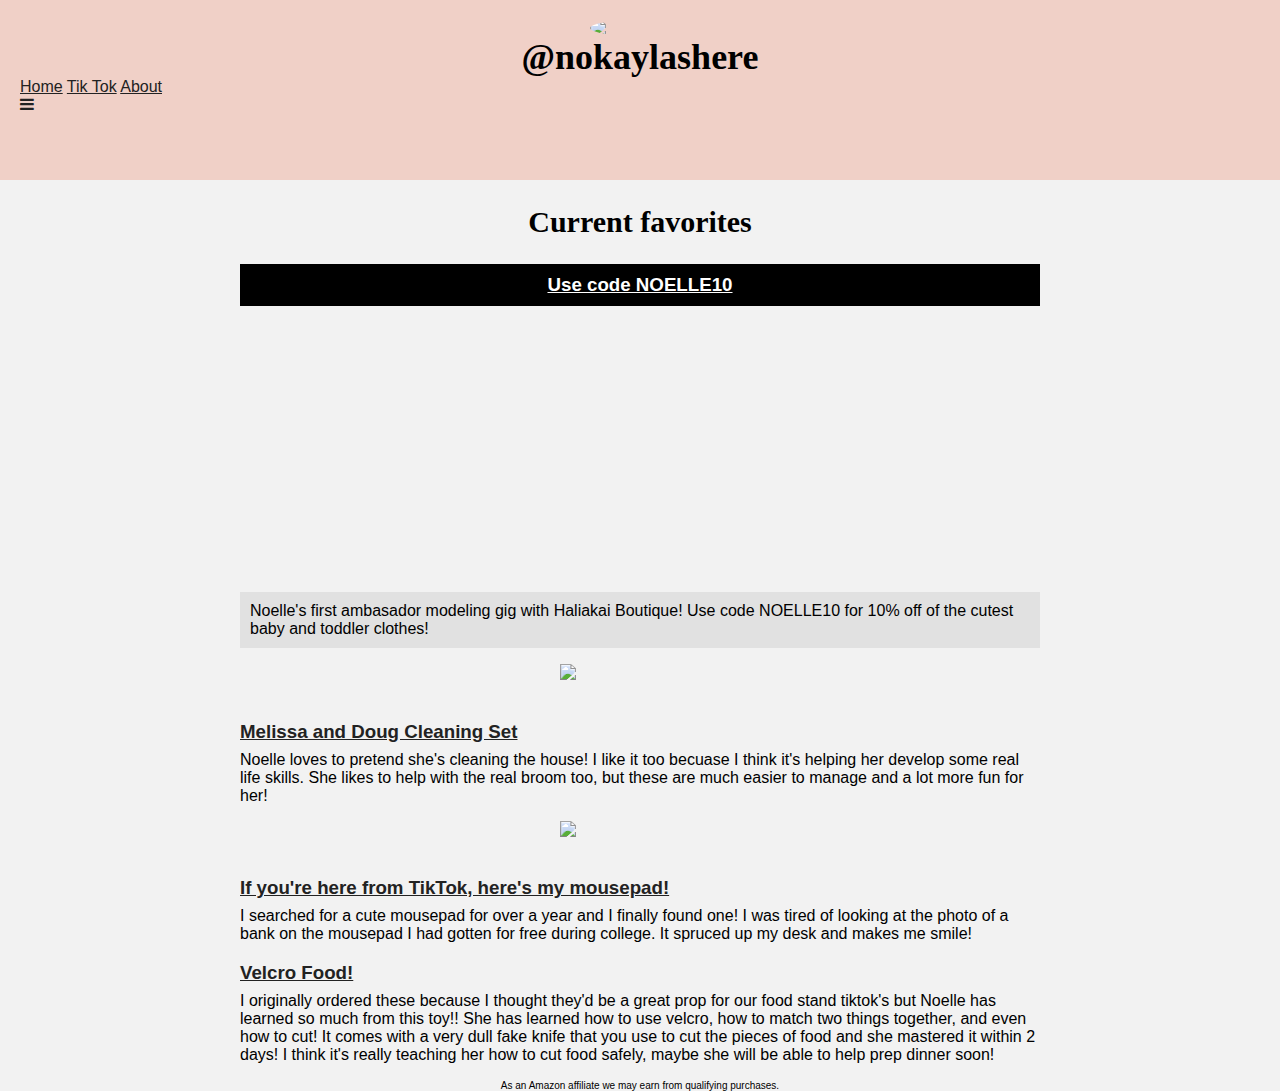
==== index.html @ 0a33a8ba "Fix image rename" ====
<!doctype html>
<html class="no-js" lang="">

<head>
  <meta charset="utf-8">
  <title>No Kaylas Here</title>
  <meta name="description" content="">
  <meta name="viewport" content="width=device-width, initial-scale=1">

  <meta property="og:title" content="">
  <meta property="og:type" content="">
  <meta property="og:url" content="">
  <meta property="og:image" content="">

  <link rel="manifest" href="site.webmanifest">
  <link rel="apple-touch-icon" href="icon.png">
  <!-- Place favicon.ico in the root directory -->
  <!-- <link rel="stylesheet" href="css/normalize.css"> -->
  <link rel="stylesheet" href="css/main.css">
  <link rel="stylesheet" href="css/font.css">
  <link rel="stylesheet" href="https://cdnjs.cloudflare.com/ajax/libs/font-awesome/4.7.0/css/font-awesome.min.css">

  <meta name="theme-color" content="#fafafa">
</head>

<body>
  <nav style="height: 140px;">
    <div style="margin:auto;">
      <img style="height:auto; width:100px; border-radius: 50%; margin:auto; display:block;" src="goofynoellemommy.jpg">
      <h1 style="text-align: center; margin:0;">@nokaylashere</h1>
    </div>
    <div class="topnav">
      <div id="myLinks">
        <a href="/">Home</a>
        <!-- <a href="clothes.html">Clothes</a> -->
        <a href="tiktok.html">Tik Tok</a>
        <a href="about.html">About</a>
      </div>
      <!-- "Hamburger menu" / "Bar icon" to toggle the navigation links -->
      <a href="javascript:void(0);" class="icon" onclick="myFunction()">
        <i class="fa fa-bars"></i>
      </a>
    </div>
  </nav>
  <div style="max-width: 800px; margin: auto;">
    <h2 style="text-align: center;">Current favorites</h2>
     <!-- LINK 1 -->
    <div class="card" style="background-image: url(Halikai.jpg);background-size: cover;height:400px;position: relative;padding:0;background-position-y: -90%;">
      <!-- <img style="height:auto; width:100px; display: block; margin: auto;" src="Halikai.jpg"> -->
      <a style="color:#fff; text-align: center;" href="https://haliakai-boutique.com/">
        <h3 style="margin-bottom: 8px;background-color: black;padding:10px 0;">Use code NOELLE10</h3>
      </a>
      <p style="position:absolute;bottom:0;left:0;margin-top: 8px;background-color: rgba(220,220,220,0.8);padding: 10px;">Noelle's first ambasador modeling gig with Haliakai Boutique! Use code NOELLE10 for 10% off of the cutest baby and toddler clothes! </p>
      
    </div>



    <!-- LINK 2 -->
    <div class="card">
      <a style="height:auto; width:160px; display: block; margin: auto;" href="https://www.amazon.com/gp/product/B07PBXRJ7G/ref=as_li_ss_il?ie=UTF8&psc=1&linkCode=li2&tag=noelleandme-20&linkId=20bc8c24ac485e8a7bb5e8ac3a97f4e8&language=en_US" target="_blank"><img border="0" src="//ws-na.amazon-adsystem.com/widgets/q?_encoding=UTF8&ASIN=B07PBXRJ7G&Format=_SL160_&ID=AsinImage&MarketPlace=US&ServiceVersion=20070822&WS=1&tag=noelleandme-20&language=en_US" ></a><img src="https://ir-na.amazon-adsystem.com/e/ir?t=noelleandme-20&language=en_US&l=li2&o=1&a=B07PBXRJ7G" width="1" height="1" border="0" alt="" style="border:none !important; margin:0px !important;" />
      <a href="https://amzn.to/3f0frm9">
        <h3 style="margin-bottom: 8px;">Melissa and Doug Cleaning Set</h3>
      </a>
      <p style="margin-top: 8px;">Noelle loves to pretend she's cleaning the house!  I like it too becuase I think it's helping her develop some real life skills.  She likes to help with the real broom too, but these are much easier to manage and a lot more fun for her!</p>
    </div>
    <!-- LINK 3 -->
    <div class="card">
        <a style="height:auto; width:160px; display: block; margin: auto;" href="https://www.amazon.com/gp/product/B01HA6IJY0/ref=as_li_ss_il?ie=UTF8&psc=1&linkCode=li2&tag=noelleandme-20&linkId=d0266fdb976b509abe46519bea925321&language=en_US" target="_blank"><img border="0" src="//ws-na.amazon-adsystem.com/widgets/q?_encoding=UTF8&ASIN=B01HA6IJY0&Format=_SL160_&ID=AsinImage&MarketPlace=US&ServiceVersion=20070822&WS=1&tag=noelleandme-20&language=en_US" ></a><img src="https://ir-na.amazon-adsystem.com/e/ir?t=noelleandme-20&language=en_US&l=li2&o=1&a=B01HA6IJY0" width="1" height="1" border="0" alt="" style="border:none !important; margin:0px !important;" />
        <a href="https://amzn.to/3hzSJ6n">
          <h3 style="margin-bottom: 8px;">If you're here from TikTok, here's my mousepad!</h3>
        </a>
        <p style="margin-top: 8px;">I searched for a cute mousepad for over a year and I finally found one! I was tired of looking at the photo of a bank on the mousepad I had gotten for free during college.  It spruced up my desk and makes me smile!</p>
    </div>
    <!-- LINK 4 -->
    <div class="card">
        <a href="https://amzn.to/32NXWDf">
          <h3 style="margin-bottom: 8px;">Velcro Food!</h3>
        </a>  
            <p style="margin-top: 8px;">I originally ordered these because I thought they'd be a great prop for our food stand tiktok's but Noelle has learned so much from this toy!! She has learned how to use velcro, how to match two things together, and even how to cut! It comes with a very dull fake knife that you use to cut the pieces of food and she mastered it within 2 days!  I think it's really teaching her how to cut food safely, maybe she will be able to help prep dinner soon!
          </p>
      
    </div>
  </div>
  <footer>
    <!-- <div class="center">
      <a href="https://www.tiktok.com/@nokaylashere"><img style="height:auto;width:44px;" src="tik-tok.png"></a>
      <a href="https://www.instagram.com/kaylah201/"><img style="height:auto;width:44px;" src="instagram.png"></a>
      <a href="https://www.youtube.com/channel/UCWPTmmPN7yn6WSlw-CGyaMQ"><img style="height:auto;width:44px;" src="youtube.png"></a>
    </div> -->
    <div style="text-align: center; font-size: 10px;">
      As an Amazon affiliate we may earn from qualifying purchases.
    </div>
    <!-- <div>Icons made by <a href="https://www.flaticon.com/authors/freepik" title="Freepik">Freepik</a> from <a href="https://www.flaticon.com/" title="Flaticon">www.flaticon.com</a></div> -->
  </footer>
  <script src="js/main.js"></script>

  <!-- Google Analytics: change UA-XXXXX-Y to be your site's ID. -->
  <!-- <script>
    window.ga = function () { ga.q.push(arguments) }; ga.q = []; ga.l = +new Date;
    ga('create', 'UA-XXXXX-Y', 'auto'); ga('set', 'anonymizeIp', true); ga('set', 'transport', 'beacon'); ga('send', 'pageview')
  </script>
  <script src="https://www.google-analytics.com/analytics.js" async></script>
  -->
</body>

</html>
---- css/main.css ----
body {
  margin: 0;
  background-color: #f2f2f2;
  font-family: -apple-system, BlinkMacSystemFont, 'Segoe UI', 'Roboto', 'Oxygen',
    'Ubuntu', 'Cantarell', 'Fira Sans', 'Droid Sans', 'Helvetica Neue',
    sans-serif;
  -webkit-font-smoothing: antialiased;
  -moz-osx-font-smoothing: grayscale;
}
nav {
  background-color: rgb(240, 208, 199);
  padding: 20px;
  height: 80px;
}

@font-face {
  font-family: Amatic;
  src: url(../fonts/AmaticSC-Bold.ttf);
}
h1 {
  font-size: 36px;
}
h2 {
  font-size: 30px;
}
h1, h2 {
  font-family: Amatic;
}
a {
  color: #222;
}
.social-icon {
  height: auto;
  width: 44px;
}
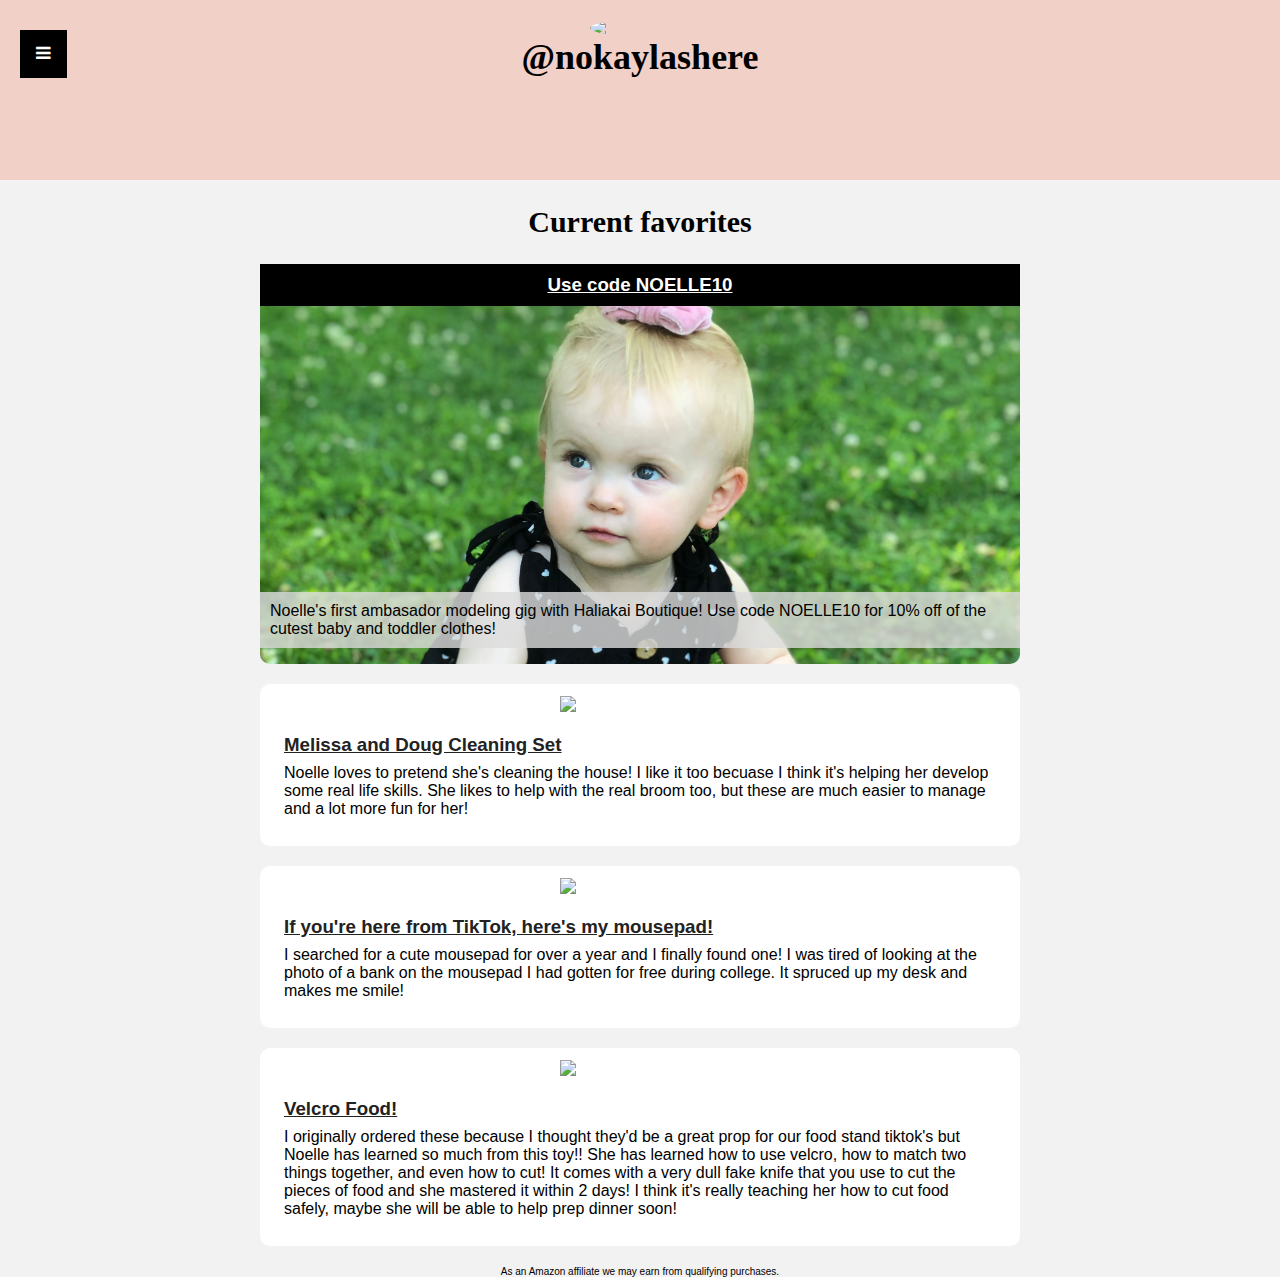
==== commit 4d6f587e: "Merge conflict" ====
--- a/index.html
+++ b/index.html
@@ -32,20 +32,24 @@
     <div class="topnav">
       <div id="myLinks">
         <a href="/">Home</a>
-        <!-- <a href="clothes.html">Clothes</a> -->
         <a href="tiktok.html">Tik Tok</a>
-        <a href="about.html">About</a>
+        <a href="clothes.html">Toys</a>
+        <a href="parenting.html">Parenting</a>
+        <a href="clothes.html">Clothes+Accessories</a>
+        <a href="mealtime.html">Mealtime</a>
+        <a href="organization-decor.html">Organization + Decor</a>
+        <a href="about.html">About Us</a>
       </div>
       <!-- "Hamburger menu" / "Bar icon" to toggle the navigation links -->
-      <a href="javascript:void(0);" class="icon" onclick="myFunction()">
+      <button class="icon" onclick="myFunction()">
         <i class="fa fa-bars"></i>
-      </a>
+      </button>
     </div>
   </nav>
   <div style="max-width: 800px; margin: auto;">
     <h2 style="text-align: center;">Current favorites</h2>
      <!-- LINK 1 -->
-    <div class="card" style="background-image: url(Halikai.jpg);background-size: cover;height:400px;position: relative;padding:0;background-position-y: -90%;">
+    <div class="halikai">
       <!-- <img style="height:auto; width:100px; display: block; margin: auto;" src="Halikai.jpg"> -->
       <a style="color:#fff; text-align: center;" href="https://haliakai-boutique.com/">
         <h3 style="margin-bottom: 8px;background-color: black;padding:10px 0;">Use code NOELLE10</h3>
@@ -74,6 +78,7 @@
     </div>
     <!-- LINK 4 -->
     <div class="card">
+      <a style="height:auto; width:160px; display: block; margin: auto;" href="https://www.amazon.com/gp/product/B01LERAALQ/ref=as_li_ss_il?ie=UTF8&psc=1&linkCode=li2&tag=noelleandme-20&linkId=fc92cc856e7478e296dd5786476f8110&language=en_US" target="_blank"><img border="0" src="//ws-na.amazon-adsystem.com/widgets/q?_encoding=UTF8&ASIN=B01LERAALQ&Format=_SL160_&ID=AsinImage&MarketPlace=US&ServiceVersion=20070822&WS=1&tag=noelleandme-20&language=en_US" ></a><img src="https://ir-na.amazon-adsystem.com/e/ir?t=noelleandme-20&language=en_US&l=li2&o=1&a=B01LERAALQ" width="1" height="1" border="0" alt="" style="border:none !important; margin:0px !important;" />
         <a href="https://amzn.to/32NXWDf">
           <h3 style="margin-bottom: 8px;">Velcro Food!</h3>
         </a>  
@@ -94,6 +99,7 @@
     <!-- <div>Icons made by <a href="https://www.flaticon.com/authors/freepik" title="Freepik">Freepik</a> from <a href="https://www.flaticon.com/" title="Flaticon">www.flaticon.com</a></div> -->
   </footer>
   <script src="js/main.js"></script>
+  <script src="https://cdn.rawgit.com/visionmedia/page.js/master/page.js"></script>
 
   <!-- Google Analytics: change UA-XXXXX-Y to be your site's ID. -->
   <!-- <script>
--- a/css/main.css
+++ b/css/main.css
@@ -10,12 +10,7 @@
 nav {
   background-color: rgb(240, 208, 199);
   padding: 20px;
-  height: 80px;
-}
-
-@font-face {
-  font-family: Amatic;
-  src: url(../fonts/AmaticSC-Bold.ttf);
+  height: 140px;
 }
 h1 {
   font-size: 36px;
@@ -26,10 +21,82 @@
 h1, h2 {
   font-family: Amatic;
 }
+h3 {
+  margin: 0;
+}
 a {
   color: #222;
+}
+.center {
+  margin: auto;
+}
+.center>img {
+  display: block;
 }
 .social-icon {
   height: auto;
   width: 44px;
-}+}
+
+/* Style the navigation menu */
+.topnav {
+  background-color: #333;
+  position: relative;
+  z-index: 2;
+}
+
+/* Hide the links inside the navigation menu (except for logo/home) */
+.topnav #myLinks {
+  display: none;
+}
+
+/* Style navigation menu links */
+.topnav button {
+  color: white;
+  padding: 14px 16px;
+  text-decoration: none;
+  font-size: 17px;
+  display: block;
+}
+.topnav button:focus {
+  outline: none;
+}
+.topnav a {
+  color: white;
+  padding: 14px 16px;
+  text-decoration: none;
+  font-size: 17px;
+  display: block;
+}
+
+/* Style the hamburger menu */
+.topnav .icon {
+  background: black;
+  display: block;
+  position: absolute;
+  left: 0;
+  bottom: 0;
+  border: none;
+}
+
+.card {
+  padding: 12px 24px;
+  margin: 20px;
+  background-color: #fff;
+  border-radius: 10px;
+}
+.halikai {
+  margin: 20px;
+  background-color: #fff;
+  border-radius: 10px;
+  background-image: url(../halikai.jpg);background-size: cover;
+  height:400px;
+  position: relative;
+  padding:0;
+}
+
+@media only screen and (max-width: 600px) {
+  .halikai {
+    background-position-y: -90%;
+  }
+}
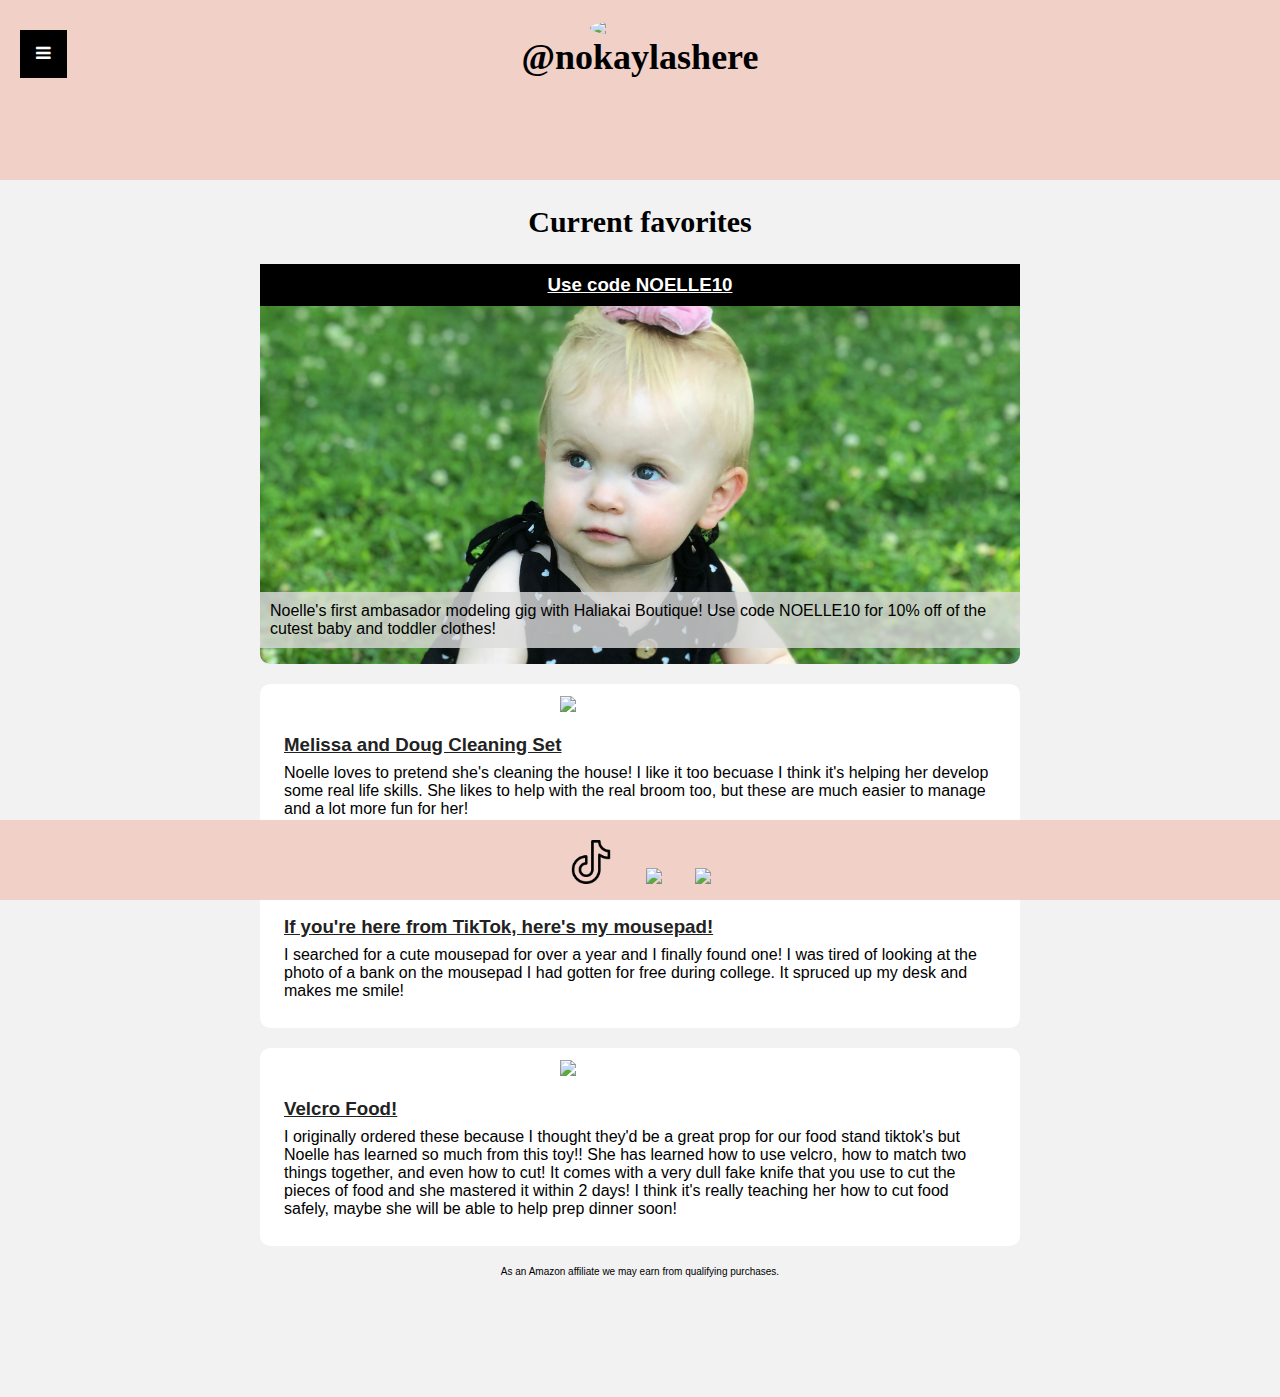
==== commit 238aa6e1: "Fix footer spacing and move legal text" ====
--- a/index.html
+++ b/index.html
@@ -31,7 +31,7 @@
     </div>
     <div class="topnav">
       <div id="myLinks">
-        <a href="/">Home</a>
+        <a class="active" href="/">Home</a>
         <a href="tiktok.html">Tik Tok</a>
         <a href="clothes.html">Toys</a>
         <a href="parenting.html">Parenting</a>
@@ -46,7 +46,7 @@
       </button>
     </div>
   </nav>
-  <div style="max-width: 800px; margin: auto;">
+  <div class="content">
     <h2 style="text-align: center;">Current favorites</h2>
      <!-- LINK 1 -->
     <div class="halikai">
@@ -86,18 +86,26 @@
           </p>
       
     </div>
+    <div class="legal">As an Amazon affiliate we may earn from qualifying purchases.</div>
   </div>
-  <footer>
-    <!-- <div class="center">
+  <footer class="social-footer">
+    <div class="center">
+      <a class="right-margin30" href="https://www.tiktok.com/@nokaylashere"><img style="height:auto;width:44px;" src="tik-tok.png"></a>
+      <a class="right-margin30" href="https://www.instagram.com/kaylah201/"><img style="height:auto;width:44px;" src="Instagram_AppIcon_Aug2017.png"></a>
+      <a href="https://www.youtube.com/channel/UCWPTmmPN7yn6WSlw-CGyaMQ"><img style="height:auto;width:44px;" src="youtube_social_squircle_white.png"></a>
+    </div>
+  </footer>
+  <!-- <footer>
+    <div class="center">
       <a href="https://www.tiktok.com/@nokaylashere"><img style="height:auto;width:44px;" src="tik-tok.png"></a>
       <a href="https://www.instagram.com/kaylah201/"><img style="height:auto;width:44px;" src="instagram.png"></a>
       <a href="https://www.youtube.com/channel/UCWPTmmPN7yn6WSlw-CGyaMQ"><img style="height:auto;width:44px;" src="youtube.png"></a>
-    </div> -->
+    </div> 
     <div style="text-align: center; font-size: 10px;">
       As an Amazon affiliate we may earn from qualifying purchases.
     </div>
-    <!-- <div>Icons made by <a href="https://www.flaticon.com/authors/freepik" title="Freepik">Freepik</a> from <a href="https://www.flaticon.com/" title="Flaticon">www.flaticon.com</a></div> -->
-  </footer>
+    <div>Icons made by <a href="https://www.flaticon.com/authors/freepik" title="Freepik">Freepik</a> from <a href="https://www.flaticon.com/" title="Flaticon">www.flaticon.com</a></div>
+  </footer> -->
   <script src="js/main.js"></script>
   <script src="https://cdn.rawgit.com/visionmedia/page.js/master/page.js"></script>
 
--- a/css/main.css
+++ b/css/main.css
@@ -30,6 +30,12 @@
 .center {
   margin: auto;
 }
+.center-text { 
+  text-align: center;
+}
+.block {
+  display: block;
+}
 .center>img {
   display: block;
 }
@@ -40,7 +46,9 @@
 
 /* Style the navigation menu */
 .topnav {
-  background-color: #333;
+  /* background-color: #333; */
+  /* background-color: #a3b1d8; */
+  background-color: #fff;
   position: relative;
   z-index: 2;
 }
@@ -48,6 +56,7 @@
 /* Hide the links inside the navigation menu (except for logo/home) */
 .topnav #myLinks {
   display: none;
+  border: 1px solid black;
 }
 
 /* Style navigation menu links */
@@ -62,11 +71,22 @@
   outline: none;
 }
 .topnav a {
-  color: white;
+  color: black;
+  /* color: #232121; */
   padding: 14px 16px;
   text-decoration: none;
   font-size: 17px;
   display: block;
+  border-bottom: 2px solid black;
+}
+.topnav a:last-child {
+  border-bottom: none;
+}
+.topnav .active {
+  background-color: #000;
+}
+.topnav a.active {
+  color: #fff;
 }
 
 /* Style the hamburger menu */
@@ -94,7 +114,43 @@
   position: relative;
   padding:0;
 }
-
+.wrapper {
+  display: grid;
+  grid-template-columns: 50% 50%;
+}
+.left-column-card {
+  margin: 12px 6px 12px 12px;
+}
+.right-column-card {
+  margin: 12px 12px 12px 6px;
+}
+.affiliate-image {
+  width: 80px;
+  height: auto;
+  margin: auto;
+}
+.legal {
+  text-align: center;
+  font-size: 10px;
+}
+.social-footer {
+  text-align: center;
+  font-size: 10px;
+  height: 60px;
+  position: fixed;
+  bottom: 0;
+  background-color: rgb(240, 208, 199);
+  width: 100%;
+  padding-top: 20px;
+}
+.content {
+  max-width: 800px;
+  margin: auto;
+  margin-bottom: 120px;
+}
+.right-margin30 {
+  margin-right:30px;
+}
 @media only screen and (max-width: 600px) {
   .halikai {
     background-position-y: -90%;
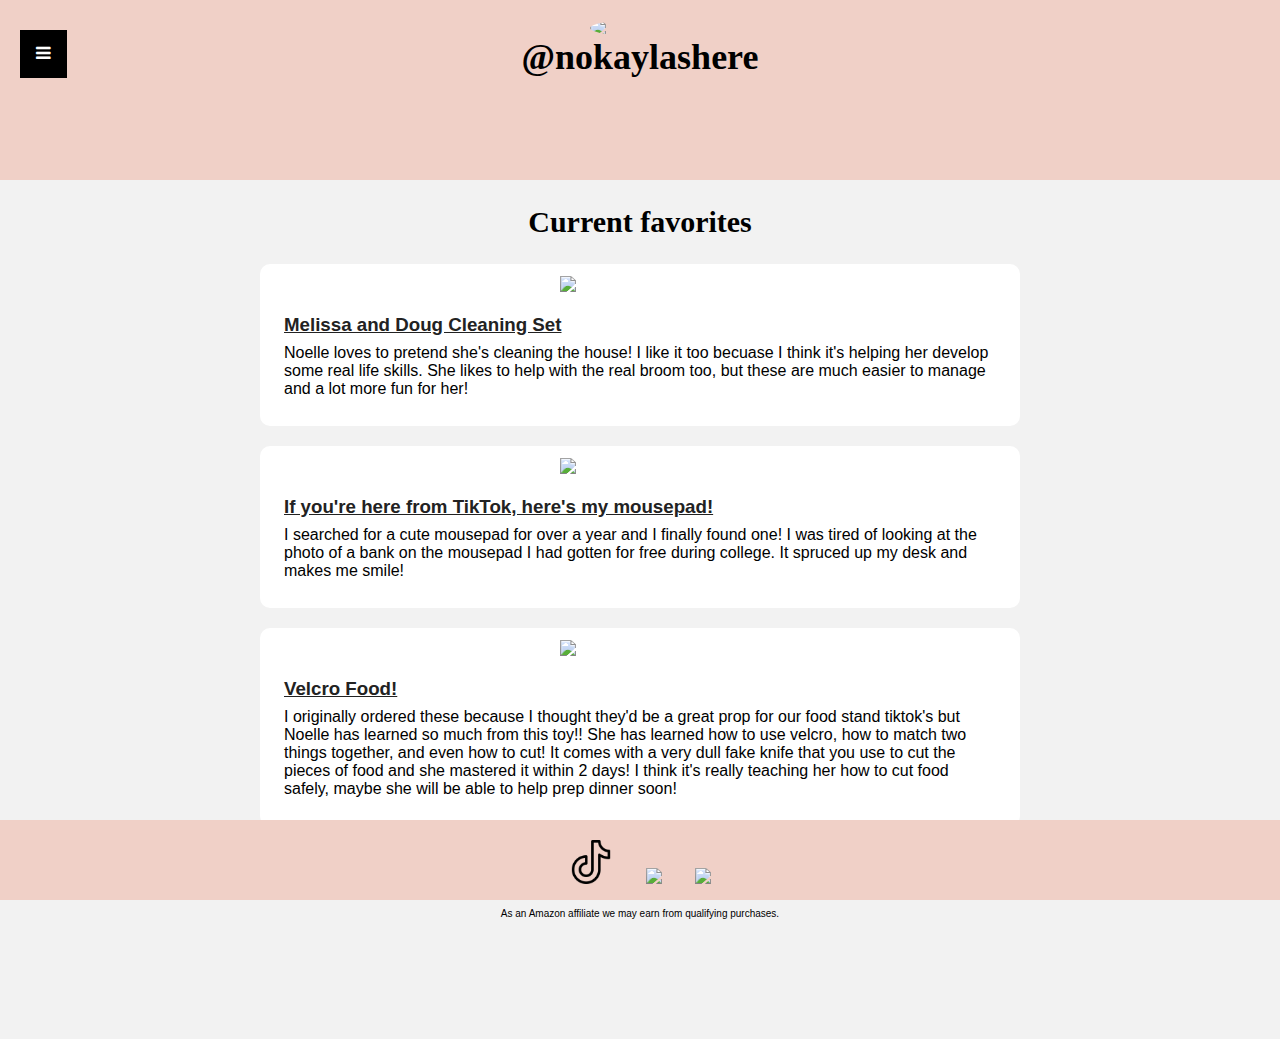
==== commit 10ebb487: "Remove Haliakai codes and links" ====
--- a/index.html
+++ b/index.html
@@ -32,8 +32,8 @@
     <div class="topnav">
       <div id="myLinks">
         <a class="active" href="/">Home</a>
-        <a href="tiktok.html">Tik Tok</a>
-        <a href="clothes.html">Toys</a>
+        <a href="tiktok.html">TikTok</a>
+        <a href="toys.html">Toys</a>
         <a href="parenting.html">Parenting</a>
         <a href="clothes.html">Clothes+Accessories</a>
         <a href="mealtime.html">Mealtime</a>
@@ -48,15 +48,13 @@
   </nav>
   <div class="content">
     <h2 style="text-align: center;">Current favorites</h2>
-     <!-- LINK 1 -->
+     <!-- LINK 1
     <div class="halikai">
-      <!-- <img style="height:auto; width:100px; display: block; margin: auto;" src="Halikai.jpg"> -->
-      <a style="color:#fff; text-align: center;" href="https://haliakai-boutique.com/">
+      <a style="color:#fff; text-align: center; display:block; height: 100%;" href="https://haliakai-boutique.com/">
         <h3 style="margin-bottom: 8px;background-color: black;padding:10px 0;">Use code NOELLE10</h3>
+        <p style="position:absolute;bottom:0;left:0;margin-top: 8px;background-color: rgba(220,220,220,0.8);padding: 10px; color: #000; text-align:left;">Noelle's first ambasador modeling gig with Haliakai Boutique! Use code NOELLE10 for 10% off of the cutest baby and toddler clothes! </p>
       </a>
-      <p style="position:absolute;bottom:0;left:0;margin-top: 8px;background-color: rgba(220,220,220,0.8);padding: 10px;">Noelle's first ambasador modeling gig with Haliakai Boutique! Use code NOELLE10 for 10% off of the cutest baby and toddler clothes! </p>
-      
-    </div>
+    </div> -->
 
 
 
@@ -84,7 +82,13 @@
         </a>  
             <p style="margin-top: 8px;">I originally ordered these because I thought they'd be a great prop for our food stand tiktok's but Noelle has learned so much from this toy!! She has learned how to use velcro, how to match two things together, and even how to cut! It comes with a very dull fake knife that you use to cut the pieces of food and she mastered it within 2 days!  I think it's really teaching her how to cut food safely, maybe she will be able to help prep dinner soon!
           </p>
+         
       
+    </div>
+    <div class="blm" style="padding-bottom:40px;">
+      <a href="https://linktr.ee/action" style="text-decoration: none;">
+        <h3>BLM Resources</h3> 
+      </a>
     </div>
     <div class="legal">As an Amazon affiliate we may earn from qualifying purchases.</div>
   </div>
@@ -109,13 +113,15 @@
   <script src="js/main.js"></script>
   <script src="https://cdn.rawgit.com/visionmedia/page.js/master/page.js"></script>
 
-  <!-- Google Analytics: change UA-XXXXX-Y to be your site's ID. -->
-  <!-- <script>
-    window.ga = function () { ga.q.push(arguments) }; ga.q = []; ga.l = +new Date;
-    ga('create', 'UA-XXXXX-Y', 'auto'); ga('set', 'anonymizeIp', true); ga('set', 'transport', 'beacon'); ga('send', 'pageview')
-  </script>
-  <script src="https://www.google-analytics.com/analytics.js" async></script>
-  -->
+  <!-- Global site tag (gtag.js) - Google Analytics -->
+<script async src="https://www.googletagmanager.com/gtag/js?id=UA-174550404-1"></script>
+<script>
+  window.dataLayer = window.dataLayer || [];
+  function gtag(){dataLayer.push(arguments);}
+  gtag('js', new Date());
+
+  gtag('config', 'UA-174550404-1');
+</script>
 </body>
 
 </html>
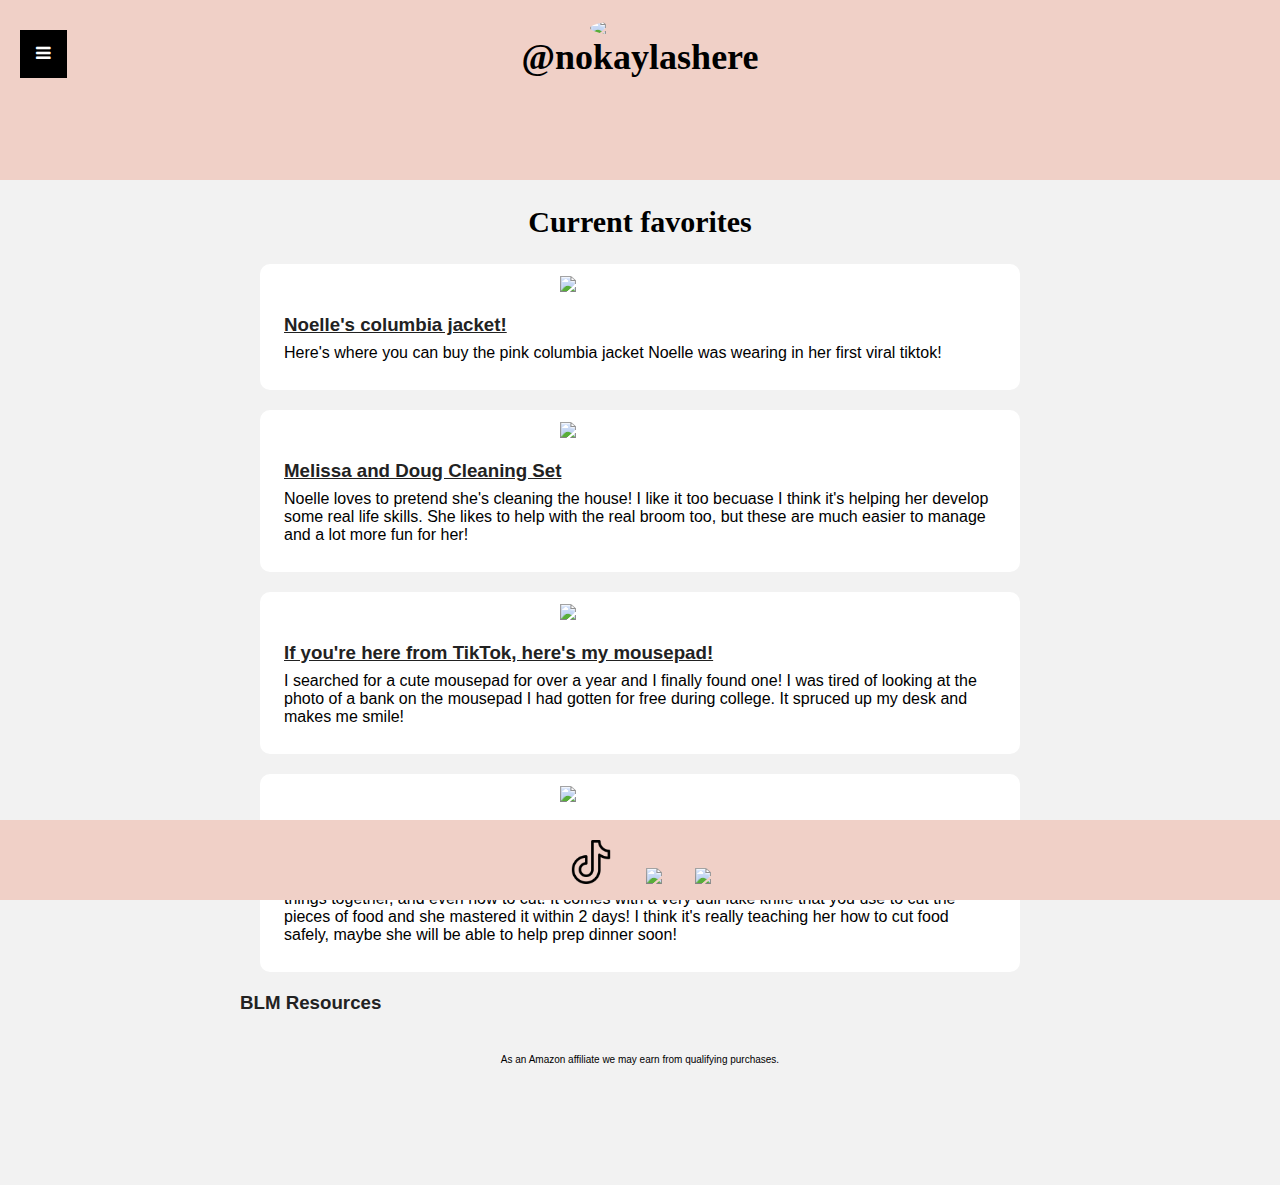
==== commit bce67f00: "Resolve merge conflict" ====
--- a/index.html
+++ b/index.html
@@ -48,7 +48,16 @@
   </nav>
   <div class="content">
     <h2 style="text-align: center;">Current favorites</h2>
-     <!-- LINK 1
+     <!-- LINK -->
+    <div class="card">
+      <a style="height:auto; width:160px; display: block; margin: auto;" href="https://www.amazon.com/dp/B07R4C3DJX/ref=as_li_ss_il?coliid=I2BWFB7SZZBCRO&colid=ZUZN8BTRHWVE&ref_=lv_ov_lig_dp_it_im&th=1&psc=1&linkCode=li2&tag=noelleandme-20&linkId=d5dda41080c672dd90fddaad64de9939&language=en_US" target="_blank"><img border="0" src="//ws-na.amazon-adsystem.com/widgets/q?_encoding=UTF8&ASIN=B07R4C3DJX&Format=_SL160_&ID=AsinImage&MarketPlace=US&ServiceVersion=20070822&WS=1&tag=noelleandme-20&language=en_US" ></a><img src="https://ir-na.amazon-adsystem.com/e/ir?t=noelleandme-20&language=en_US&l=li2&o=1&a=B07R4C3DJX" width="1" height="1" border="0" alt="" style="border:none !important; margin:0px !important;" />
+      <a href="https://amzn.to/3ld4wKg">
+        <h3 style="margin-bottom: 8px;">Noelle's columbia jacket!</h3>
+      </a>
+      <p style="margin-top: 8px;">Here's where you can buy the pink columbia jacket Noelle was wearing in her first viral tiktok!</p>
+  </div>
+    
+    <!-- LINK 1
     <div class="halikai">
       <a style="color:#fff; text-align: center; display:block; height: 100%;" href="https://haliakai-boutique.com/">
         <h3 style="margin-bottom: 8px;background-color: black;padding:10px 0;">Use code NOELLE10</h3>
@@ -82,9 +91,8 @@
         </a>  
             <p style="margin-top: 8px;">I originally ordered these because I thought they'd be a great prop for our food stand tiktok's but Noelle has learned so much from this toy!! She has learned how to use velcro, how to match two things together, and even how to cut! It comes with a very dull fake knife that you use to cut the pieces of food and she mastered it within 2 days!  I think it's really teaching her how to cut food safely, maybe she will be able to help prep dinner soon!
           </p>
-         
-      
     </div>
+     
     <div class="blm" style="padding-bottom:40px;">
       <a href="https://linktr.ee/action" style="text-decoration: none;">
         <h3>BLM Resources</h3> 
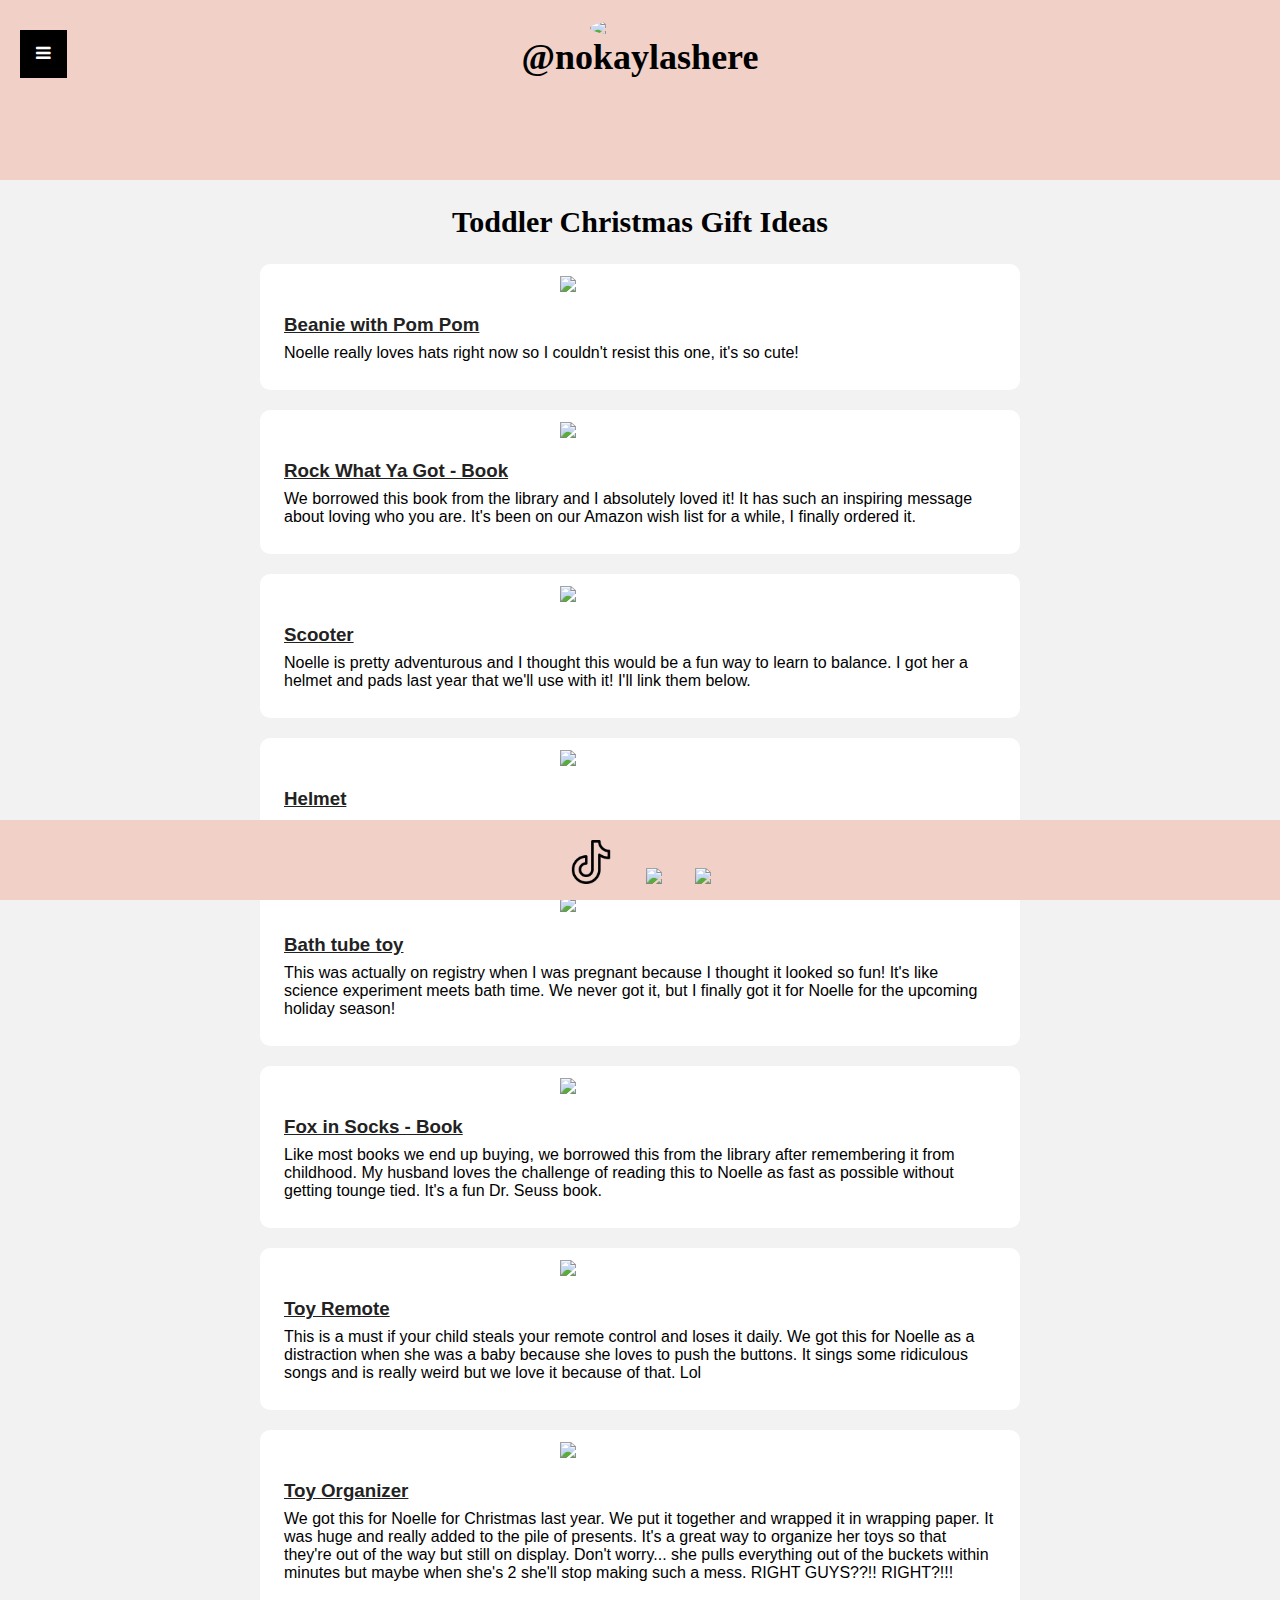
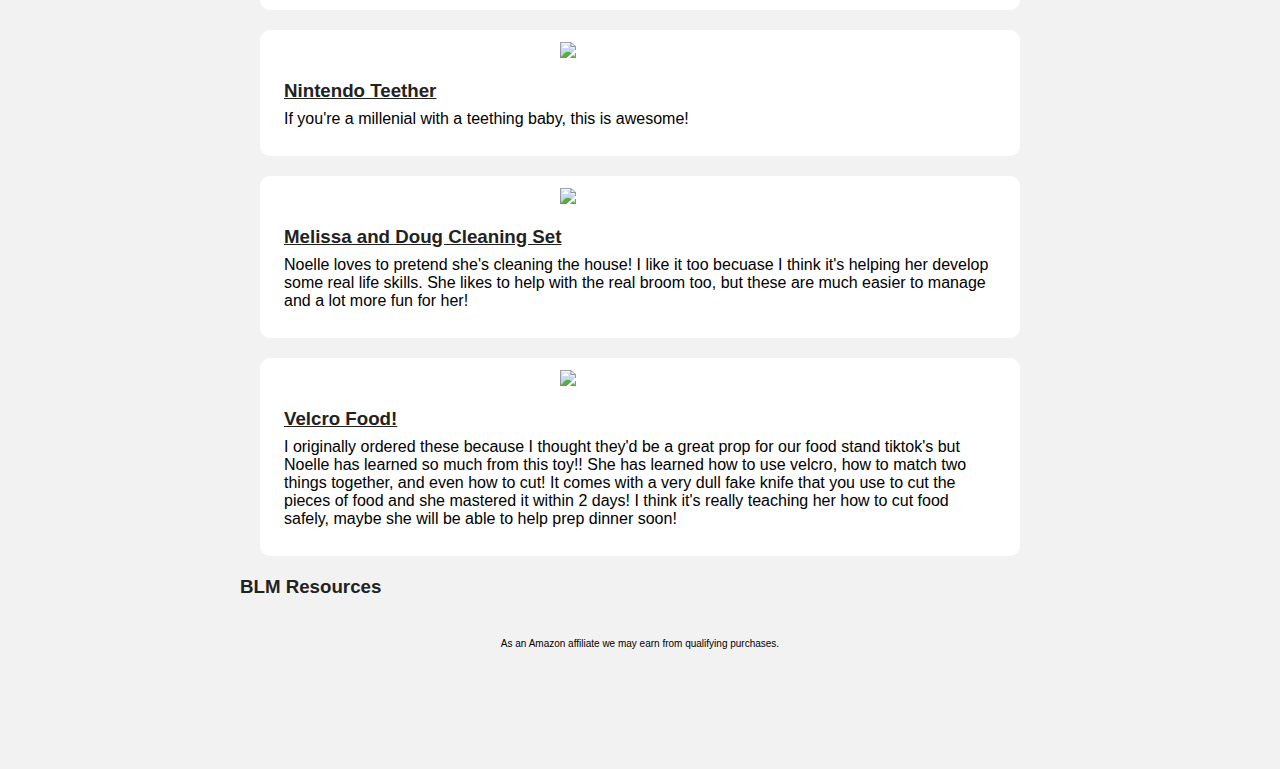
==== commit e1117a13: "Christmas gift ideas uploaded" ====
--- a/index.html
+++ b/index.html
@@ -47,25 +47,88 @@
     </div>
   </nav>
   <div class="content">
-    <h2 style="text-align: center;">Current favorites</h2>
-     <!-- LINK -->
-    <div class="card">
-      <a style="height:auto; width:160px; display: block; margin: auto;" href="https://www.amazon.com/dp/B07R4C3DJX/ref=as_li_ss_il?coliid=I2BWFB7SZZBCRO&colid=ZUZN8BTRHWVE&ref_=lv_ov_lig_dp_it_im&th=1&psc=1&linkCode=li2&tag=noelleandme-20&linkId=d5dda41080c672dd90fddaad64de9939&language=en_US" target="_blank"><img border="0" src="//ws-na.amazon-adsystem.com/widgets/q?_encoding=UTF8&ASIN=B07R4C3DJX&Format=_SL160_&ID=AsinImage&MarketPlace=US&ServiceVersion=20070822&WS=1&tag=noelleandme-20&language=en_US" ></a><img src="https://ir-na.amazon-adsystem.com/e/ir?t=noelleandme-20&language=en_US&l=li2&o=1&a=B07R4C3DJX" width="1" height="1" border="0" alt="" style="border:none !important; margin:0px !important;" />
-      <a href="https://amzn.to/3ld4wKg">
-        <h3 style="margin-bottom: 8px;">Noelle's columbia jacket!</h3>
-      </a>
-      <p style="margin-top: 8px;">Here's where you can buy the pink columbia jacket Noelle was wearing in her first viral tiktok!</p>
-  </div>
-    
-    <!-- LINK 1
-    <div class="halikai">
-      <a style="color:#fff; text-align: center; display:block; height: 100%;" href="https://haliakai-boutique.com/">
-        <h3 style="margin-bottom: 8px;background-color: black;padding:10px 0;">Use code NOELLE10</h3>
-        <p style="position:absolute;bottom:0;left:0;margin-top: 8px;background-color: rgba(220,220,220,0.8);padding: 10px; color: #000; text-align:left;">Noelle's first ambasador modeling gig with Haliakai Boutique! Use code NOELLE10 for 10% off of the cutest baby and toddler clothes! </p>
-      </a>
-    </div> -->
+    <h2 style="text-align: center;">Toddler Christmas Gift Ideas</h2>
 
+ <!-- LINK -->
+ <div class="card">
+  <a style="height:auto; width:160px; display: block; margin: auto;" href="https://www.amazon.com/gp/product/B07VC5BNFN/ref=as_li_ss_il?ie=UTF8&psc=1&linkCode=li2&tag=noelleandme-20&linkId=887e48dc2c3e52c5f84b760d18206d94&language=en_US" target="_blank"><img border="0" src="//ws-na.amazon-adsystem.com/widgets/q?_encoding=UTF8&ASIN=B07VC5BNFN&Format=_SL160_&ID=AsinImage&MarketPlace=US&ServiceVersion=20070822&WS=1&tag=noelleandme-20&language=en_US" ></a><img src="https://ir-na.amazon-adsystem.com/e/ir?t=noelleandme-20&language=en_US&l=li2&o=1&a=B07VC5BNFN" width="1" height="1" border="0" alt="" style="border:none !important; margin:0px !important;" />
+  <a href="https://amzn.to/2HAVZ4E">
+    <h3 style="margin-bottom: 8px;">Beanie with Pom Pom</h3>
+  </a>
+  <p style="margin-top: 8px;">Noelle really loves hats right now so I couldn't resist this one, it's so cute!</p>
+</div>
 
+ <!-- LINK -->
+ <div class="card">
+  <a style="height:auto; width:160px; display: block; margin: auto;" href="https://www.amazon.com/gp/product/0316561509/ref=as_li_ss_il?ie=UTF8&psc=1&linkCode=li2&tag=noelleandme-20&linkId=4d333e471b48e2c662920db73d702823&language=en_US" target="_blank"><img border="0" src="//ws-na.amazon-adsystem.com/widgets/q?_encoding=UTF8&ASIN=0316561509&Format=_SL160_&ID=AsinImage&MarketPlace=US&ServiceVersion=20070822&WS=1&tag=noelleandme-20&language=en_US" ></a><img src="https://ir-na.amazon-adsystem.com/e/ir?t=noelleandme-20&language=en_US&l=li2&o=1&a=0316561509" width="1" height="1" border="0" alt="" style="border:none !important; margin:0px !important;" />
+  <a href="https://amzn.to/2EBUD8x">
+    <h3 style="margin-bottom: 8px;">Rock What Ya Got - Book</h3>
+  </a>
+  <p style="margin-top: 8px;">We borrowed this book from the library and I absolutely loved it! It has such an inspiring message about loving who you are.  It's been on our Amazon wish list for a while, I finally ordered it.</p>
+</div>
+
+ <!-- LINK -->
+ <div class="card">
+  <a style="height:auto; width:160px; display: block; margin: auto;" href="https://www.amazon.com/gp/product/B07TBR5S6B/ref=as_li_ss_il?ie=UTF8&psc=1&linkCode=li2&tag=noelleandme-20&linkId=4725f8441e881ab1a497e89ce1bc195b&language=en_US" target="_blank"><img border="0" src="//ws-na.amazon-adsystem.com/widgets/q?_encoding=UTF8&ASIN=B07TBR5S6B&Format=_SL160_&ID=AsinImage&MarketPlace=US&ServiceVersion=20070822&WS=1&tag=noelleandme-20&language=en_US" ></a><img src="https://ir-na.amazon-adsystem.com/e/ir?t=noelleandme-20&language=en_US&l=li2&o=1&a=B07TBR5S6B" width="1" height="1" border="0" alt="" style="border:none !important; margin:0px !important;" />
+  <a href="https://amzn.to/2S1GODv">
+    <h3 style="margin-bottom: 8px;">Scooter</h3>
+  </a>
+  <p style="margin-top: 8px;">Noelle is pretty adventurous and I thought this would be a fun way to learn to balance.  I got her a helmet and pads last year that we'll use with it! I'll link them below.</p>
+</div>
+
+ <!-- LINK -->
+ <div class="card">
+  <a style="height:auto; width:160px; display: block; margin: auto;"  href="https://www.amazon.com/gp/product/B07MFN4SRG/ref=as_li_ss_il?ie=UTF8&th=1&linkCode=li2&tag=noelleandme-20&linkId=738e8d5a68680dda3363ae5ef3a19755&language=en_US" target="_blank"><img border="0" src="//ws-na.amazon-adsystem.com/widgets/q?_encoding=UTF8&ASIN=B07MFN4SRG&Format=_SL160_&ID=AsinImage&MarketPlace=US&ServiceVersion=20070822&WS=1&tag=noelleandme-20&language=en_US" ></a><img src="https://ir-na.amazon-adsystem.com/e/ir?t=noelleandme-20&language=en_US&l=li2&o=1&a=B07MFN4SRG" width="1" height="1" border="0" alt="" style="border:none !important; margin:0px !important;" />
+  <a href="https://amzn.to/3ibByaR">
+    <h3 style="margin-bottom: 8px;">Helmet</h3>
+  </a>
+  <p style="margin-top: 8px;">We got this for Noelle last year to go with her balance bike but she'll also use it with her scooter!</p>
+</div>
+
+ <!-- LINK -->
+ <div class="card">
+  <a style="height:auto; width:160px; display: block; margin: auto;" href="https://www.amazon.com/gp/product/B00R0V7PUU/ref=as_li_ss_il?ie=UTF8&psc=1&linkCode=li2&tag=noelleandme-20&linkId=54552f7a0234586ca8b5628cbe2494b5&language=en_US" target="_blank"><img border="0" src="//ws-na.amazon-adsystem.com/widgets/q?_encoding=UTF8&ASIN=B00R0V7PUU&Format=_SL160_&ID=AsinImage&MarketPlace=US&ServiceVersion=20070822&WS=1&tag=noelleandme-20&language=en_US" ></a><img src="https://ir-na.amazon-adsystem.com/e/ir?t=noelleandme-20&language=en_US&l=li2&o=1&a=B00R0V7PUU" width="1" height="1" border="0" alt="" style="border:none !important; margin:0px !important;" />
+  <a href="https://amzn.to/3mY4g2D">
+    <h3 style="margin-bottom: 8px;">Bath tube toy</h3>
+  </a>
+  <p style="margin-top: 8px;">This was actually on registry when I was pregnant because I thought it looked so fun! It's like science experiment meets bath time.  We never got it, but I finally got it for Noelle for the upcoming holiday season! </p>
+</div>
+   
+ <!-- LINK -->
+ <div class="card">
+  <a style="height:auto; width:160px; display: block; margin: auto;"  href="https://www.amazon.com/gp/product/0394800389/ref=as_li_ss_il?ie=UTF8&psc=1&linkCode=li2&tag=noelleandme-20&linkId=742dc870591449465f42f5f9c2ca4cb4&language=en_US" target="_blank"><img border="0" src="//ws-na.amazon-adsystem.com/widgets/q?_encoding=UTF8&ASIN=0394800389&Format=_SL160_&ID=AsinImage&MarketPlace=US&ServiceVersion=20070822&WS=1&tag=noelleandme-20&language=en_US" ></a><img src="https://ir-na.amazon-adsystem.com/e/ir?t=noelleandme-20&language=en_US&l=li2&o=1&a=0394800389" width="1" height="1" border="0" alt="" style="border:none !important; margin:0px !important;" />
+  <a href="https://amzn.to/3mVGiFu">
+    <h3 style="margin-bottom: 8px;">Fox in Socks - Book</h3>
+  </a>
+  <p style="margin-top: 8px;">Like most books we end up buying, we borrowed this from the library after remembering it from childhood. My husband loves the challenge of reading this to Noelle as fast as possible without getting tounge tied.  It's a fun Dr. Seuss book.</p>
+</div>
+
+ <!-- LINK -->
+ <div class="card">
+  <a style="height:auto; width:160px; display: block; margin: auto;"  href="https://www.amazon.com/gp/product/B07FK7B1BY/ref=as_li_ss_il?ie=UTF8&psc=1&linkCode=li2&tag=noelleandme-20&linkId=8ca01fea3e78bb4dddffcc3994262952&language=en_US" target="_blank"><img border="0" src="//ws-na.amazon-adsystem.com/widgets/q?_encoding=UTF8&ASIN=B07FK7B1BY&Format=_SL160_&ID=AsinImage&MarketPlace=US&ServiceVersion=20070822&WS=1&tag=noelleandme-20&language=en_US" ></a><img src="https://ir-na.amazon-adsystem.com/e/ir?t=noelleandme-20&language=en_US&l=li2&o=1&a=B07FK7B1BY" width="1" height="1" border="0" alt="" style="border:none !important; margin:0px !important;" />
+  <a href="https://amzn.to/345uNCq">
+    <h3 style="margin-bottom: 8px;">Toy Remote</h3>
+  </a>
+  <p style="margin-top: 8px;">This is a must if your child steals your remote control and loses it daily.  We got this for Noelle as a distraction when she was a baby because she loves to push the buttons.  It sings some ridiculous songs and is really weird but we love it because of that.  Lol</p>
+</div>
+
+ <!-- LINK -->
+ <div class="card">
+  <a style="height:auto; width:160px; display: block; margin: auto;"  href="https://www.amazon.com/gp/product/B07FK6BRVN/ref=as_li_ss_il?ie=UTF8&psc=1&linkCode=li2&tag=noelleandme-20&linkId=062ada081754ac58547ba89de1129b9f&language=en_US" target="_blank"><img border="0" src="//ws-na.amazon-adsystem.com/widgets/q?_encoding=UTF8&ASIN=B07FK6BRVN&Format=_SL160_&ID=AsinImage&MarketPlace=US&ServiceVersion=20070822&WS=1&tag=noelleandme-20&language=en_US" ></a><img src="https://ir-na.amazon-adsystem.com/e/ir?t=noelleandme-20&language=en_US&l=li2&o=1&a=B07FK6BRVN" width="1" height="1" border="0" alt="" style="border:none !important; margin:0px !important;" />
+  <a href="https://amzn.to/3cB9fBI">
+    <h3 style="margin-bottom: 8px;">Toy Organizer</h3>
+  </a>
+  <p style="margin-top: 8px;">We got this for Noelle for Christmas last year.  We put it together and wrapped it in wrapping paper. It was huge and really added to the pile of presents.  It's a great way to organize her toys so that they're out of the way but still on display.  Don't worry... she pulls everything out of the buckets within minutes but maybe when she's 2 she'll stop making such a mess. RIGHT GUYS??!! RIGHT?!!!</p>
+</div>
+
+ <!-- LINK -->
+ <div class="card">
+  <a style="height:auto; width:160px; display: block; margin: auto;"  href="https://www.amazon.com/gp/product/B01M5IW4EO/ref=as_li_ss_il?ie=UTF8&psc=1&linkCode=li2&tag=noelleandme-20&linkId=75cc45cded3de2ec2e1206a52b45ca75&language=en_US" target="_blank"><img border="0" src="//ws-na.amazon-adsystem.com/widgets/q?_encoding=UTF8&ASIN=B01M5IW4EO&Format=_SL160_&ID=AsinImage&MarketPlace=US&ServiceVersion=20070822&WS=1&tag=noelleandme-20&language=en_US" ></a><img src="https://ir-na.amazon-adsystem.com/e/ir?t=noelleandme-20&language=en_US&l=li2&o=1&a=B01M5IW4EO" width="1" height="1" border="0" alt="" style="border:none !important; margin:0px !important;" />
+  <a href="https://amzn.to/3i0yGxG">
+    <h3 style="margin-bottom: 8px;">Nintendo Teether</h3>
+  </a>
+  <p style="margin-top: 8px;">If you're a millenial with a teething baby, this is awesome!</p>
+</div>
 
     <!-- LINK 2 -->
     <div class="card">
@@ -75,14 +138,7 @@
       </a>
       <p style="margin-top: 8px;">Noelle loves to pretend she's cleaning the house!  I like it too becuase I think it's helping her develop some real life skills.  She likes to help with the real broom too, but these are much easier to manage and a lot more fun for her!</p>
     </div>
-    <!-- LINK 3 -->
-    <div class="card">
-        <a style="height:auto; width:160px; display: block; margin: auto;" href="https://www.amazon.com/gp/product/B01HA6IJY0/ref=as_li_ss_il?ie=UTF8&psc=1&linkCode=li2&tag=noelleandme-20&linkId=d0266fdb976b509abe46519bea925321&language=en_US" target="_blank"><img border="0" src="//ws-na.amazon-adsystem.com/widgets/q?_encoding=UTF8&ASIN=B01HA6IJY0&Format=_SL160_&ID=AsinImage&MarketPlace=US&ServiceVersion=20070822&WS=1&tag=noelleandme-20&language=en_US" ></a><img src="https://ir-na.amazon-adsystem.com/e/ir?t=noelleandme-20&language=en_US&l=li2&o=1&a=B01HA6IJY0" width="1" height="1" border="0" alt="" style="border:none !important; margin:0px !important;" />
-        <a href="https://amzn.to/3hzSJ6n">
-          <h3 style="margin-bottom: 8px;">If you're here from TikTok, here's my mousepad!</h3>
-        </a>
-        <p style="margin-top: 8px;">I searched for a cute mousepad for over a year and I finally found one! I was tired of looking at the photo of a bank on the mousepad I had gotten for free during college.  It spruced up my desk and makes me smile!</p>
-    </div>
+   
     <!-- LINK 4 -->
     <div class="card">
       <a style="height:auto; width:160px; display: block; margin: auto;" href="https://www.amazon.com/gp/product/B01LERAALQ/ref=as_li_ss_il?ie=UTF8&psc=1&linkCode=li2&tag=noelleandme-20&linkId=fc92cc856e7478e296dd5786476f8110&language=en_US" target="_blank"><img border="0" src="//ws-na.amazon-adsystem.com/widgets/q?_encoding=UTF8&ASIN=B01LERAALQ&Format=_SL160_&ID=AsinImage&MarketPlace=US&ServiceVersion=20070822&WS=1&tag=noelleandme-20&language=en_US" ></a><img src="https://ir-na.amazon-adsystem.com/e/ir?t=noelleandme-20&language=en_US&l=li2&o=1&a=B01LERAALQ" width="1" height="1" border="0" alt="" style="border:none !important; margin:0px !important;" />
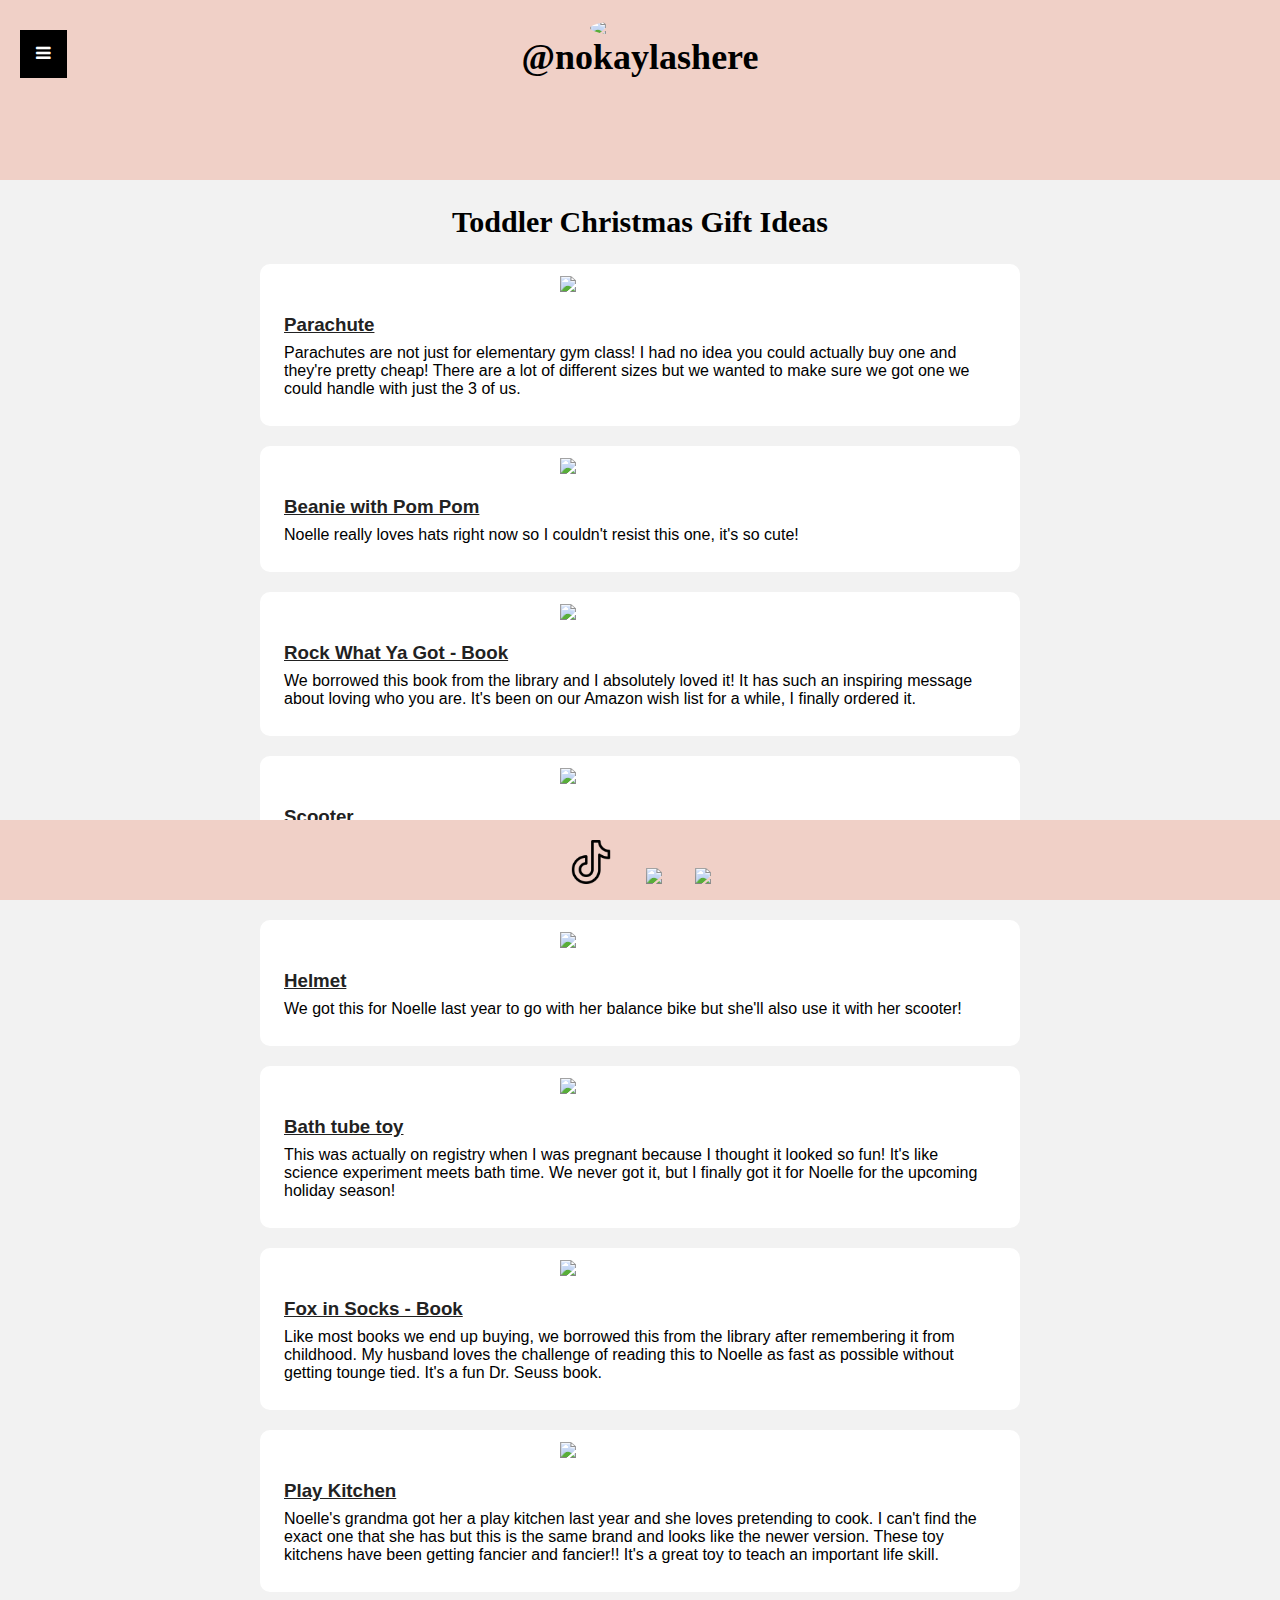
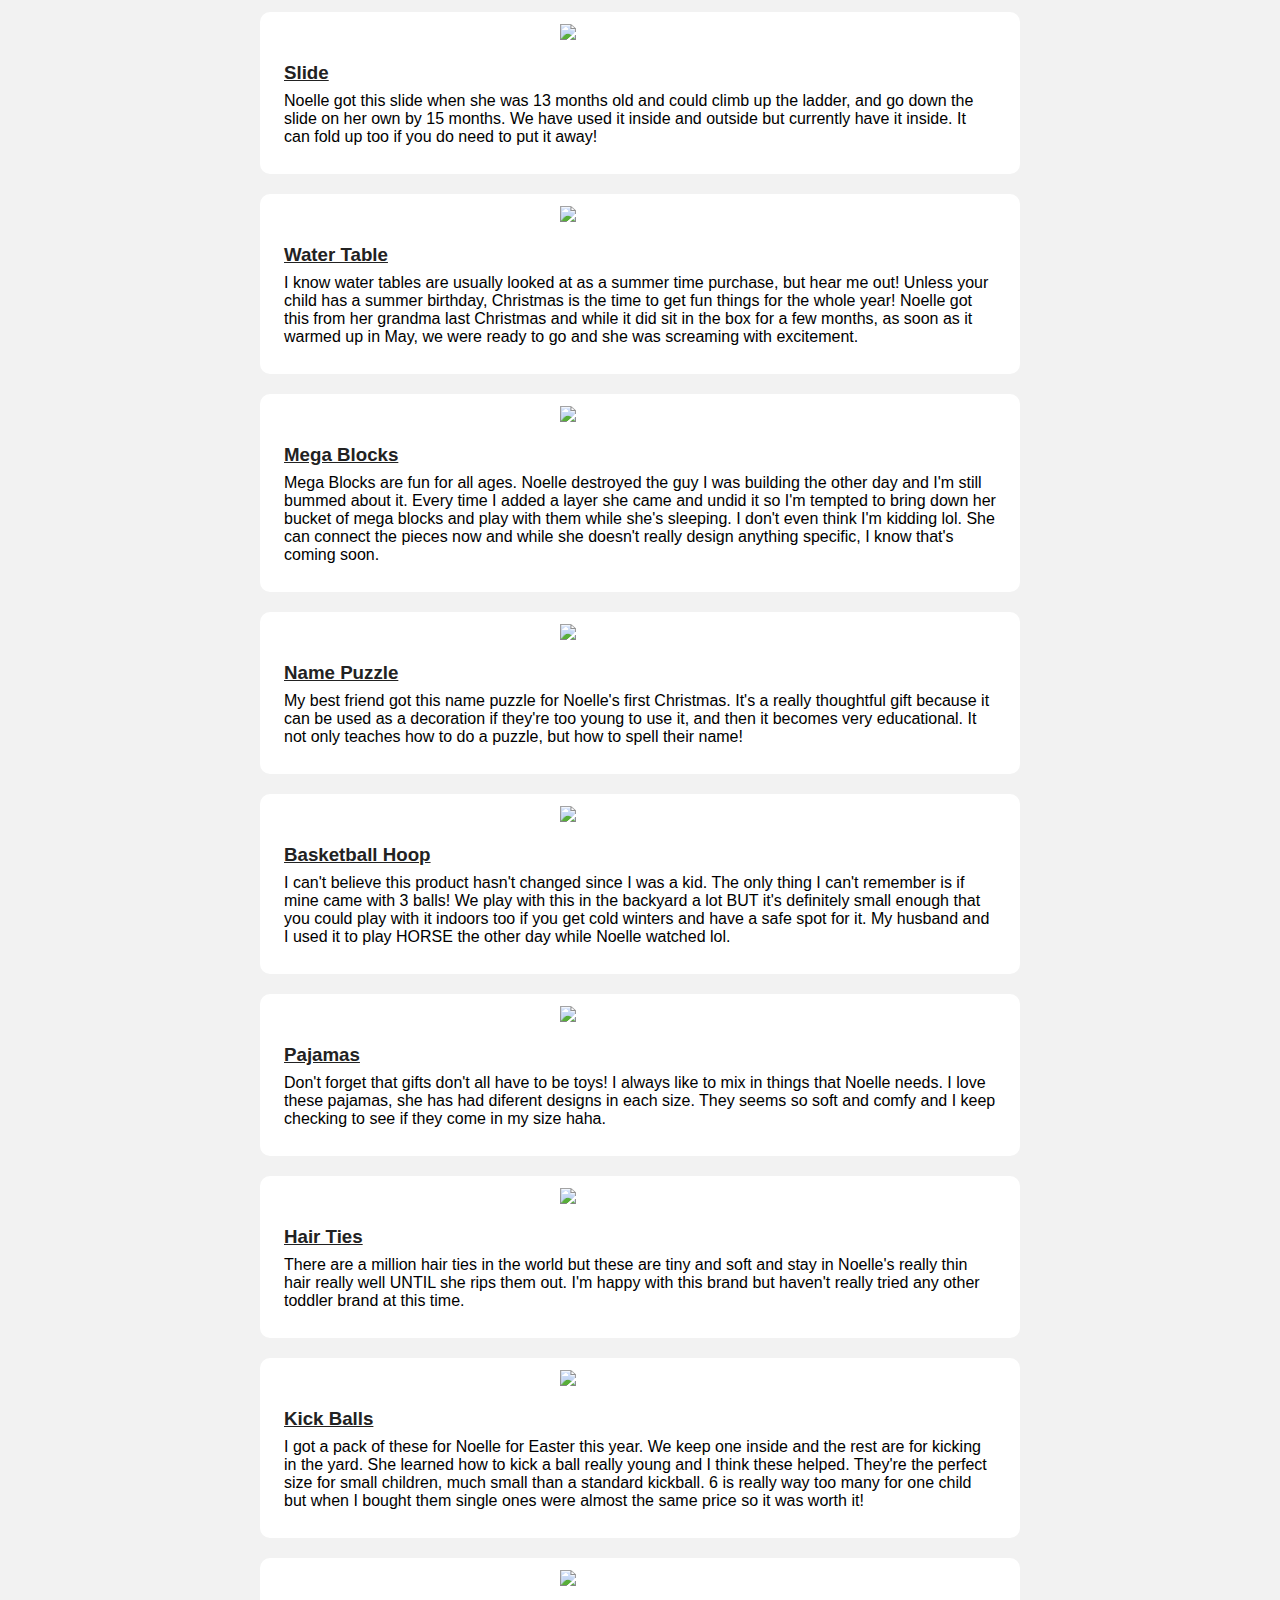
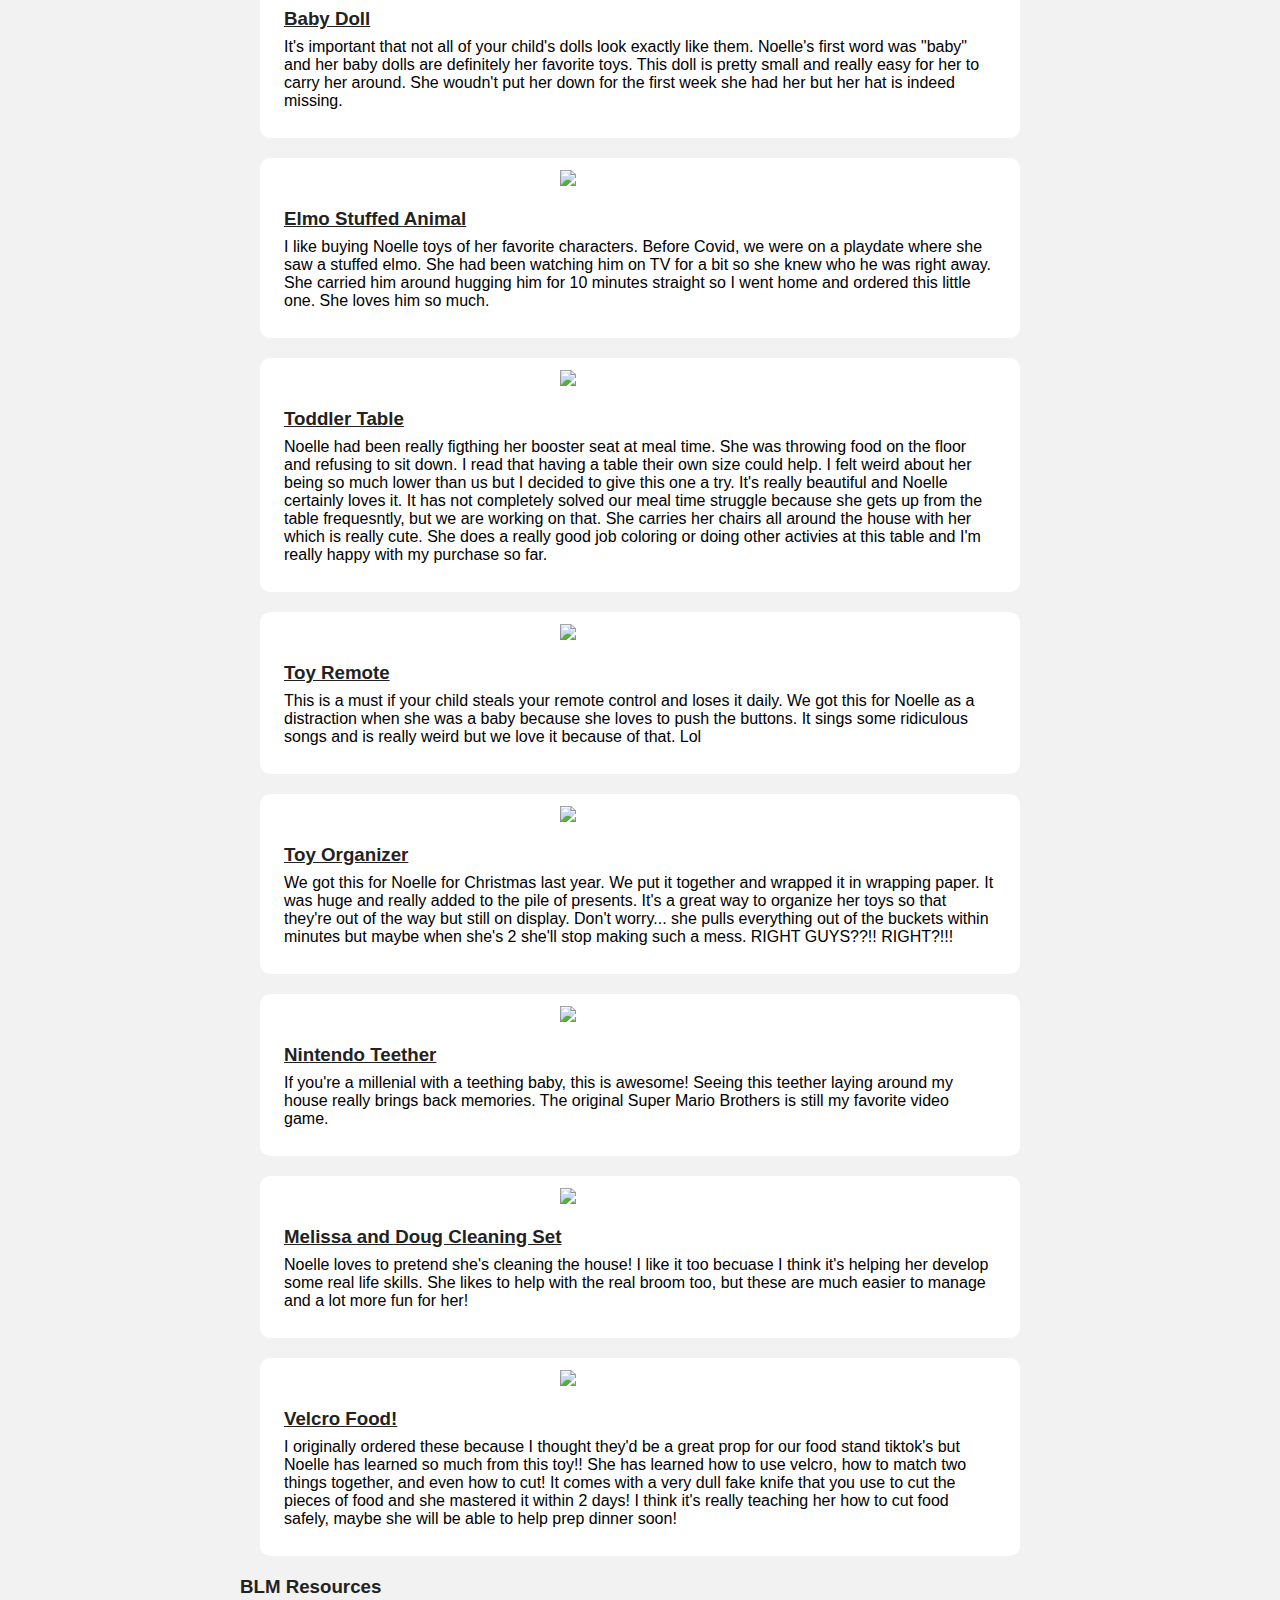
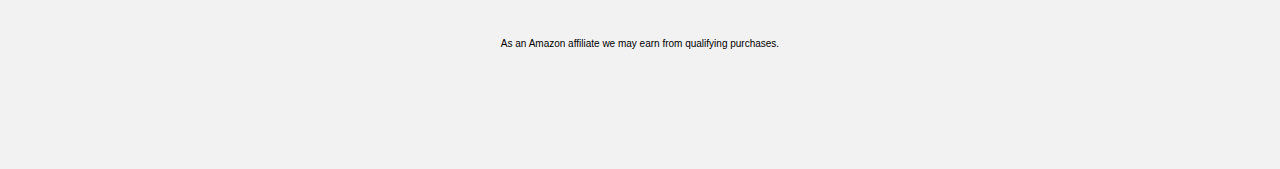
==== commit 8799f6b3: "change toys page to christmas decorations page" ====
--- a/index.html
+++ b/index.html
@@ -33,7 +33,7 @@
       <div id="myLinks">
         <a class="active" href="/">Home</a>
         <a href="tiktok.html">TikTok</a>
-        <a href="toys.html">Toys</a>
+        <a href="toys.html">Christmas Decorations</a>
         <a href="parenting.html">Parenting</a>
         <a href="clothes.html">Clothes+Accessories</a>
         <a href="mealtime.html">Mealtime</a>
@@ -51,6 +51,15 @@
 
  <!-- LINK -->
  <div class="card">
+  <a style="height:auto; width:160px; display: block; margin: auto;"  href="https://www.amazon.com/gp/product/B07W1X7N6S/ref=as_li_ss_il?ie=UTF8&psc=1&linkCode=li2&tag=noelleandme-20&linkId=736f444eace75df68168eba376e2af88&language=en_US" target="_blank"><img border="0" src="//ws-na.amazon-adsystem.com/widgets/q?_encoding=UTF8&ASIN=B07W1X7N6S&Format=_SL160_&ID=AsinImage&MarketPlace=US&ServiceVersion=20070822&WS=1&tag=noelleandme-20&language=en_US" ></a><img src="https://ir-na.amazon-adsystem.com/e/ir?t=noelleandme-20&language=en_US&l=li2&o=1&a=B07W1X7N6S" width="1" height="1" border="0" alt="" style="border:none !important; margin:0px !important;" />
+  <a href="https://amzn.to/2G6ifCV">
+    <h3 style="margin-bottom: 8px;">Parachute</h3>
+  </a>
+  <p style="margin-top: 8px;">Parachutes are not just for elementary gym class! I had no idea you could actually buy one and they're pretty cheap!  There are a lot of different sizes but we wanted to make sure we got one we could handle with just the 3 of us.</p>
+</div>
+
+ <!-- LINK -->
+ <div class="card">
   <a style="height:auto; width:160px; display: block; margin: auto;" href="https://www.amazon.com/gp/product/B07VC5BNFN/ref=as_li_ss_il?ie=UTF8&psc=1&linkCode=li2&tag=noelleandme-20&linkId=887e48dc2c3e52c5f84b760d18206d94&language=en_US" target="_blank"><img border="0" src="//ws-na.amazon-adsystem.com/widgets/q?_encoding=UTF8&ASIN=B07VC5BNFN&Format=_SL160_&ID=AsinImage&MarketPlace=US&ServiceVersion=20070822&WS=1&tag=noelleandme-20&language=en_US" ></a><img src="https://ir-na.amazon-adsystem.com/e/ir?t=noelleandme-20&language=en_US&l=li2&o=1&a=B07VC5BNFN" width="1" height="1" border="0" alt="" style="border:none !important; margin:0px !important;" />
   <a href="https://amzn.to/2HAVZ4E">
     <h3 style="margin-bottom: 8px;">Beanie with Pom Pom</h3>
@@ -105,6 +114,115 @@
 
  <!-- LINK -->
  <div class="card">
+  <a style="height:auto; width:160px; display: block; margin: auto;" href="https://www.amazon.com/Step2-Modern-Metro-Kitchen-Play/dp/B073FWDJ5B/ref=as_li_ss_il?dchild=1&keywords=step+2+kitchen&qid=1601177050&sr=8-6&linkCode=li2&tag=noelleandme-20&linkId=d8fa09bf469f0e3f3030935fc033e03f&language=en_US" target="_blank"><img border="0" src="//ws-na.amazon-adsystem.com/widgets/q?_encoding=UTF8&ASIN=B073FWDJ5B&Format=_SL160_&ID=AsinImage&MarketPlace=US&ServiceVersion=20070822&WS=1&tag=noelleandme-20&language=en_US" ></a><img src="https://ir-na.amazon-adsystem.com/e/ir?t=noelleandme-20&language=en_US&l=li2&o=1&a=B073FWDJ5B" width="1" height="1" border="0" alt="" style="border:none !important; margin:0px !important;" />
+  <a href="https://amzn.to/3n3ptIP">
+    <h3 style="margin-bottom: 8px;">Play Kitchen</h3>
+  </a>
+  <p style="margin-top: 8px;">Noelle's grandma got her a play kitchen last year and she loves pretending to cook.  I can't find the exact one that she has but this is the same brand and looks like the newer version.  These toy kitchens have been getting fancier and fancier!! It's a great toy to teach an important life skill. </p>
+</div>
+
+ <!-- LINK -->
+ <div class="card">
+  <a style="height:auto; width:160px; display: block; margin: auto;" href="https://www.amazon.com/Little-Tikes-First-Slide-Blue/dp/B008MH5H4M/ref=as_li_ss_il?dchild=1&keywords=slide&qid=1601177216&sr=8-1&linkCode=li2&tag=noelleandme-20&linkId=e4073da4021ac932a15f11fc3e82fac4&language=en_US" target="_blank"><img border="0" src="//ws-na.amazon-adsystem.com/widgets/q?_encoding=UTF8&ASIN=B008MH5H4M&Format=_SL160_&ID=AsinImage&MarketPlace=US&ServiceVersion=20070822&WS=1&tag=noelleandme-20&language=en_US" ></a><img src="https://ir-na.amazon-adsystem.com/e/ir?t=noelleandme-20&language=en_US&l=li2&o=1&a=B008MH5H4M" width="1" height="1" border="0" alt="" style="border:none !important; margin:0px !important;" />
+  <a href="https://amzn.to/3mXYrlK">
+    <h3 style="margin-bottom: 8px;">Slide</h3>
+  </a>
+  <p style="margin-top: 8px;">Noelle got this slide when she was 13 months old and could climb up the ladder, and go down the slide on her own by 15 months.  We have used it inside and outside but currently have it inside.  It can fold up too if you do need to put it away!</p>
+</div>
+
+ <!-- LINK -->
+ <div class="card">
+  <a style="height:auto; width:160px; display: block; margin: auto;"  href="https://www.amazon.com/Step2-874600-Showers-Playset-Multi-Colored/dp/B01K1K0K6M/ref=as_li_ss_il?dchild=1&keywords=water+table&qid=1601177348&sr=8-2&linkCode=li2&tag=noelleandme-20&linkId=4a3e28f433ebd6dc928857fc5cc353dc&language=en_US" target="_blank"><img border="0" src="//ws-na.amazon-adsystem.com/widgets/q?_encoding=UTF8&ASIN=B01K1K0K6M&Format=_SL160_&ID=AsinImage&MarketPlace=US&ServiceVersion=20070822&WS=1&tag=noelleandme-20&language=en_US" ></a><img src="https://ir-na.amazon-adsystem.com/e/ir?t=noelleandme-20&language=en_US&l=li2&o=1&a=B01K1K0K6M" width="1" height="1" border="0" alt="" style="border:none !important; margin:0px !important;" />
+  <a href="https://amzn.to/36auFEz">
+    <h3 style="margin-bottom: 8px;">Water Table</h3>
+  </a>
+  <p style="margin-top: 8px;">I know water tables are usually looked at as a summer time purchase, but hear me out! Unless your child has a summer birthday, Christmas is the time to get fun things for the whole year! Noelle got this from her grandma last Christmas and while it did sit in the box for a few months, as soon as it warmed up in May, we were ready to go and she was screaming with excitement.</p>
+</div>
+
+ <!-- LINK -->
+ <div class="card">
+  <a style="height:auto; width:160px; display: block; margin: auto;" <a href="https://www.amazon.com/Mega-Bloks-Building-Pink-Piece/dp/B007GE75G0/ref=as_li_ss_il?dchild=1&keywords=toddler+blocks&qid=1601177548&sr=8-1&linkCode=li2&tag=noelleandme-20&linkId=12c6c0483f0df3a3da99be232c734282&language=en_US" target="_blank"><img border="0" src="//ws-na.amazon-adsystem.com/widgets/q?_encoding=UTF8&ASIN=B007GE75G0&Format=_SL160_&ID=AsinImage&MarketPlace=US&ServiceVersion=20070822&WS=1&tag=noelleandme-20&language=en_US" ></a><img src="https://ir-na.amazon-adsystem.com/e/ir?t=noelleandme-20&language=en_US&l=li2&o=1&a=B007GE75G0" width="1" height="1" border="0" alt="" style="border:none !important; margin:0px !important;" />
+  <a href="https://amzn.to/344Irpw">
+    <h3 style="margin-bottom: 8px;">Mega Blocks</h3>
+  </a>
+  <p style="margin-top: 8px;">Mega Blocks are fun for all ages.  Noelle destroyed the guy I was building the other day and I'm still bummed about it.  Every time I added a layer she came and undid it so I'm tempted to bring down her bucket of mega blocks and play with them while she's sleeping. I don't even think I'm kidding lol.  She can connect the pieces now and while she doesn't really design anything specific, I know that's coming soon. </p>
+</div>
+
+ <!-- LINK -->
+ <div class="card">
+  <a style="height:auto; width:160px; display: block; margin: auto;"  href="https://www.amazon.com/Fat-Brain-Toys-Wooden-Personalized/dp/B01MYM7GPD/ref=as_li_ss_il?dchild=1&keywords=name+puzzle&qid=1601177667&sr=8-1-spons&psc=1&spLa=[base64]&linkCode=li2&tag=noelleandme-20&linkId=22f721b5d4f1a9dbc1dfdbb549683f4d&language=en_US" target="_blank"><img border="0" src="//ws-na.amazon-adsystem.com/widgets/q?_encoding=UTF8&ASIN=B01MYM7GPD&Format=_SL160_&ID=AsinImage&MarketPlace=US&ServiceVersion=20070822&WS=1&tag=noelleandme-20&language=en_US" ></a><img src="https://ir-na.amazon-adsystem.com/e/ir?t=noelleandme-20&language=en_US&l=li2&o=1&a=B01MYM7GPD" width="1" height="1" border="0" alt="" style="border:none !important; margin:0px !important;" />
+  <a href="https://amzn.to/3cy9BJg">
+    <h3 style="margin-bottom: 8px;">Name Puzzle</h3>
+  </a>
+  <p style="margin-top: 8px;">My best friend got this name puzzle for Noelle's first Christmas.  It's a really thoughtful gift because it can be used as a decoration if they're too young to use it, and then it becomes very educational.  It not only teaches how to do a puzzle, but how to spell their name! </p>
+</div>
+
+
+ <!-- LINK -->
+ <div class="card">
+  <a style="height:auto; width:160px; display: block; margin: auto;"  href="https://www.amazon.com/gp/product/B074XB3S8F/ref=as_li_ss_il?ie=UTF8&psc=1&linkCode=li2&tag=noelleandme-20&linkId=ea93b36a6874315e8a20a4b0af0cf07e&language=en_US" target="_blank"><img border="0" src="//ws-na.amazon-adsystem.com/widgets/q?_encoding=UTF8&ASIN=B074XB3S8F&Format=_SL160_&ID=AsinImage&MarketPlace=US&ServiceVersion=20070822&WS=1&tag=noelleandme-20&language=en_US" ></a><img src="https://ir-na.amazon-adsystem.com/e/ir?t=noelleandme-20&language=en_US&l=li2&o=1&a=B074XB3S8F" width="1" height="1" border="0" alt="" style="border:none !important; margin:0px !important;" />
+  <a href="https://amzn.to/3mTJFMY">
+    <h3 style="margin-bottom: 8px;">Basketball Hoop</h3>
+  </a>
+  <p style="margin-top: 8px;">I can't believe this product hasn't changed since I was a kid.  The only thing I can't remember is if mine came with 3 balls! We play with this in the backyard a lot BUT it's definitely small enough that you could play with it indoors too if you get cold winters and have a safe spot for it.  My husband and I used it to play HORSE the other day while Noelle watched lol.</p>
+</div>
+
+ <!-- LINK -->
+ <div class="card">
+  <a style="height:auto; width:160px; display: block; margin: auto;" href="https://www.amazon.com/gp/product/B07PYLS858/ref=as_li_ss_il?ie=UTF8&psc=1&linkCode=li2&tag=noelleandme-20&linkId=a78ba96d03c1aa274a205d721c49bc0a&language=en_US" target="_blank"><img border="0" src="//ws-na.amazon-adsystem.com/widgets/q?_encoding=UTF8&ASIN=B07PYLS858&Format=_SL160_&ID=AsinImage&MarketPlace=US&ServiceVersion=20070822&WS=1&tag=noelleandme-20&language=en_US" ></a><img src="https://ir-na.amazon-adsystem.com/e/ir?t=noelleandme-20&language=en_US&l=li2&o=1&a=B07PYLS858" width="1" height="1" border="0" alt="" style="border:none !important; margin:0px !important;" />
+  <a href="https://amzn.to/30sTGHB">
+    <h3 style="margin-bottom: 8px;">Pajamas</h3>
+  </a>
+  <p style="margin-top: 8px;">Don't forget that gifts don't all have to be toys! I always like to mix in things that Noelle needs.  I love these pajamas, she has had diferent designs in each size. They seems so soft and comfy and I keep checking to see if they come in my size haha. </p>
+</div>
+
+ <!-- LINK -->
+ <div class="card">
+  <a style="height:auto; width:160px; display: block; margin: auto;" href="https://www.amazon.com/gp/product/B07PYFBGF1/ref=as_li_ss_il?ie=UTF8&th=1&linkCode=li2&tag=noelleandme-20&linkId=6801be700fbff510b5c0292d1cb28620&language=en_US" target="_blank"><img border="0" src="//ws-na.amazon-adsystem.com/widgets/q?_encoding=UTF8&ASIN=B07PYFBGF1&Format=_SL160_&ID=AsinImage&MarketPlace=US&ServiceVersion=20070822&WS=1&tag=noelleandme-20&language=en_US" ></a><img src="https://ir-na.amazon-adsystem.com/e/ir?t=noelleandme-20&language=en_US&l=li2&o=1&a=B07PYFBGF1" width="1" height="1" border="0" alt="" style="border:none !important; margin:0px !important;" />
+  <a href="https://amzn.to/3j9zRMx">
+    <h3 style="margin-bottom: 8px;">Hair Ties</h3>
+  </a>
+  <p style="margin-top: 8px;">There are a million hair ties in the world but these are tiny and soft and stay in Noelle's really thin hair really well UNTIL she rips them out.  I'm happy with this brand but haven't really tried any other toddler brand at this time.</p>
+</div>
+
+ <!-- LINK -->
+ <div class="card">
+  <a style="height:auto; width:160px; display: block; margin: auto;"  href="https://www.amazon.com/dp/B07D9TZHVM/ref=as_li_ss_il?ie=UTF8&linkCode=li2&tag=noelleandme-20&linkId=839889dd2f7796deb4e52cbcfb1d647d&language=en_US" target="_blank"><img border="0" src="//ws-na.amazon-adsystem.com/widgets/q?_encoding=UTF8&ASIN=B07D9TZHVM&Format=_SL160_&ID=AsinImage&MarketPlace=US&ServiceVersion=20070822&WS=1&tag=noelleandme-20&language=en_US" ></a><img src="https://ir-na.amazon-adsystem.com/e/ir?t=noelleandme-20&language=en_US&l=li2&o=1&a=B07D9TZHVM" width="1" height="1" border="0" alt="" style="border:none !important; margin:0px !important;" />
+  <a href="https://amzn.to/2G8H158">
+    <h3 style="margin-bottom: 8px;">Kick Balls</h3>
+  </a>
+  <p style="margin-top: 8px;">I got a pack of these for Noelle for Easter this year.  We keep one inside and the rest are for kicking in the yard.  She learned how to kick a ball really young and I think these helped.  They're the perfect size for small children, much small than a standard kickball. 6 is really way too many for one child but when I bought them single ones were almost the same price so it was worth it!</p>
+</div>
+
+ <!-- LINK -->
+ <div class="card">
+  <a style="height:auto; width:160px; display: block; margin: auto;"  href="https://www.amazon.com/dp/B01MREMJ90/ref=as_li_ss_il?coliid=I2DWQ5YF8NC1GE&colid=ZUZN8BTRHWVE&ref_=lv_ov_lig_dp_it&th=1&linkCode=li2&tag=noelleandme-20&linkId=e23e37defab5bbb985734db4dea0e205&language=en_US" target="_blank"><img border="0" src="//ws-na.amazon-adsystem.com/widgets/q?_encoding=UTF8&ASIN=B01MREMJ90&Format=_SL160_&ID=AsinImage&MarketPlace=US&ServiceVersion=20070822&WS=1&tag=noelleandme-20&language=en_US" ></a><img src="https://ir-na.amazon-adsystem.com/e/ir?t=noelleandme-20&language=en_US&l=li2&o=1&a=B01MREMJ90" width="1" height="1" border="0" alt="" style="border:none !important; margin:0px !important;" />
+  <a href="https://amzn.to/2HwY3KR">
+    <h3 style="margin-bottom: 8px;">Baby Doll</h3>
+  </a>
+  <p style="margin-top: 8px;">It's important that not all of your child's dolls look exactly like them.  Noelle's first word was "baby" and her baby dolls are definitely her favorite toys.  This doll is pretty small and really easy for her to carry her around.  She woudn't put her down for the first week she had her but her hat is indeed missing. </p>
+</div>
+
+ <!-- LINK -->
+ <div class="card">
+  <a style="height:auto; width:160px; display: block; margin: auto;"  href="https://www.amazon.com/gp/product/B0054KBV4U/ref=as_li_ss_il?ie=UTF8&psc=1&linkCode=li2&tag=noelleandme-20&linkId=232c7336a0f3d01f0012a74149111f62&language=en_US" target="_blank"><img border="0" src="//ws-na.amazon-adsystem.com/widgets/q?_encoding=UTF8&ASIN=B0054KBV4U&Format=_SL160_&ID=AsinImage&MarketPlace=US&ServiceVersion=20070822&WS=1&tag=noelleandme-20&language=en_US" ></a><img src="https://ir-na.amazon-adsystem.com/e/ir?t=noelleandme-20&language=en_US&l=li2&o=1&a=B0054KBV4U" width="1" height="1" border="0" alt="" style="border:none !important; margin:0px !important;" />
+  <a href="https://amzn.to/3mXDhV9">
+    <h3 style="margin-bottom: 8px;">Elmo Stuffed Animal</h3>
+  </a>
+  <p style="margin-top: 8px;">I like buying Noelle toys of her favorite characters.  Before Covid, we were on a playdate where she saw a stuffed elmo.  She had been watching him on TV for a bit so she knew who he was right away.  She carried him around hugging him for 10 minutes straight so I went home and ordered this little one.  She loves him so much. </p>
+</div>
+
+ <!-- LINK -->
+ <div class="card">
+  <a style="height:auto; width:160px; display: block; margin: auto;"  href="https://www.amazon.com/gp/product/B08341J88P/ref=as_li_ss_il?ie=UTF8&psc=1&linkCode=li2&tag=noelleandme-20&linkId=6d9724c37e6a8a4f3116cbcf331c4151&language=en_US" target="_blank"><img border="0" src="//ws-na.amazon-adsystem.com/widgets/q?_encoding=UTF8&ASIN=B08341J88P&Format=_SL160_&ID=AsinImage&MarketPlace=US&ServiceVersion=20070822&WS=1&tag=noelleandme-20&language=en_US" ></a><img src="https://ir-na.amazon-adsystem.com/e/ir?t=noelleandme-20&language=en_US&l=li2&o=1&a=B08341J88P" width="1" height="1" border="0" alt="" style="border:none !important; margin:0px !important;" />
+  <a href="https://amzn.to/2HrXLF0">
+    <h3 style="margin-bottom: 8px;">Toddler Table</h3>
+  </a>
+  <p style="margin-top: 8px;">Noelle had been really figthing her booster seat at meal time.  She was throwing food on the floor and refusing to sit down. I read that having a table their own size could help.  I felt weird about her being so much lower than us but I decided to give this one a try.  It's really beautiful and Noelle certainly loves it.  It has not completely solved our meal time struggle because she gets up from the table frequesntly, but we are working on that.  She carries her chairs all around the house with her which is really cute.  She does a really good job coloring or doing other activies at this table and I'm really happy with my purchase so far.</p>
+</div>
+
+ <!-- LINK -->
+ <div class="card">
   <a style="height:auto; width:160px; display: block; margin: auto;"  href="https://www.amazon.com/gp/product/B07FK7B1BY/ref=as_li_ss_il?ie=UTF8&psc=1&linkCode=li2&tag=noelleandme-20&linkId=8ca01fea3e78bb4dddffcc3994262952&language=en_US" target="_blank"><img border="0" src="//ws-na.amazon-adsystem.com/widgets/q?_encoding=UTF8&ASIN=B07FK7B1BY&Format=_SL160_&ID=AsinImage&MarketPlace=US&ServiceVersion=20070822&WS=1&tag=noelleandme-20&language=en_US" ></a><img src="https://ir-na.amazon-adsystem.com/e/ir?t=noelleandme-20&language=en_US&l=li2&o=1&a=B07FK7B1BY" width="1" height="1" border="0" alt="" style="border:none !important; margin:0px !important;" />
   <a href="https://amzn.to/345uNCq">
     <h3 style="margin-bottom: 8px;">Toy Remote</h3>
@@ -127,7 +245,7 @@
   <a href="https://amzn.to/3i0yGxG">
     <h3 style="margin-bottom: 8px;">Nintendo Teether</h3>
   </a>
-  <p style="margin-top: 8px;">If you're a millenial with a teething baby, this is awesome!</p>
+  <p style="margin-top: 8px;">If you're a millenial with a teething baby, this is awesome! Seeing this teether laying around my house really brings back memories.  The original Super Mario Brothers is still my favorite video game.</p>
 </div>
 
     <!-- LINK 2 -->
